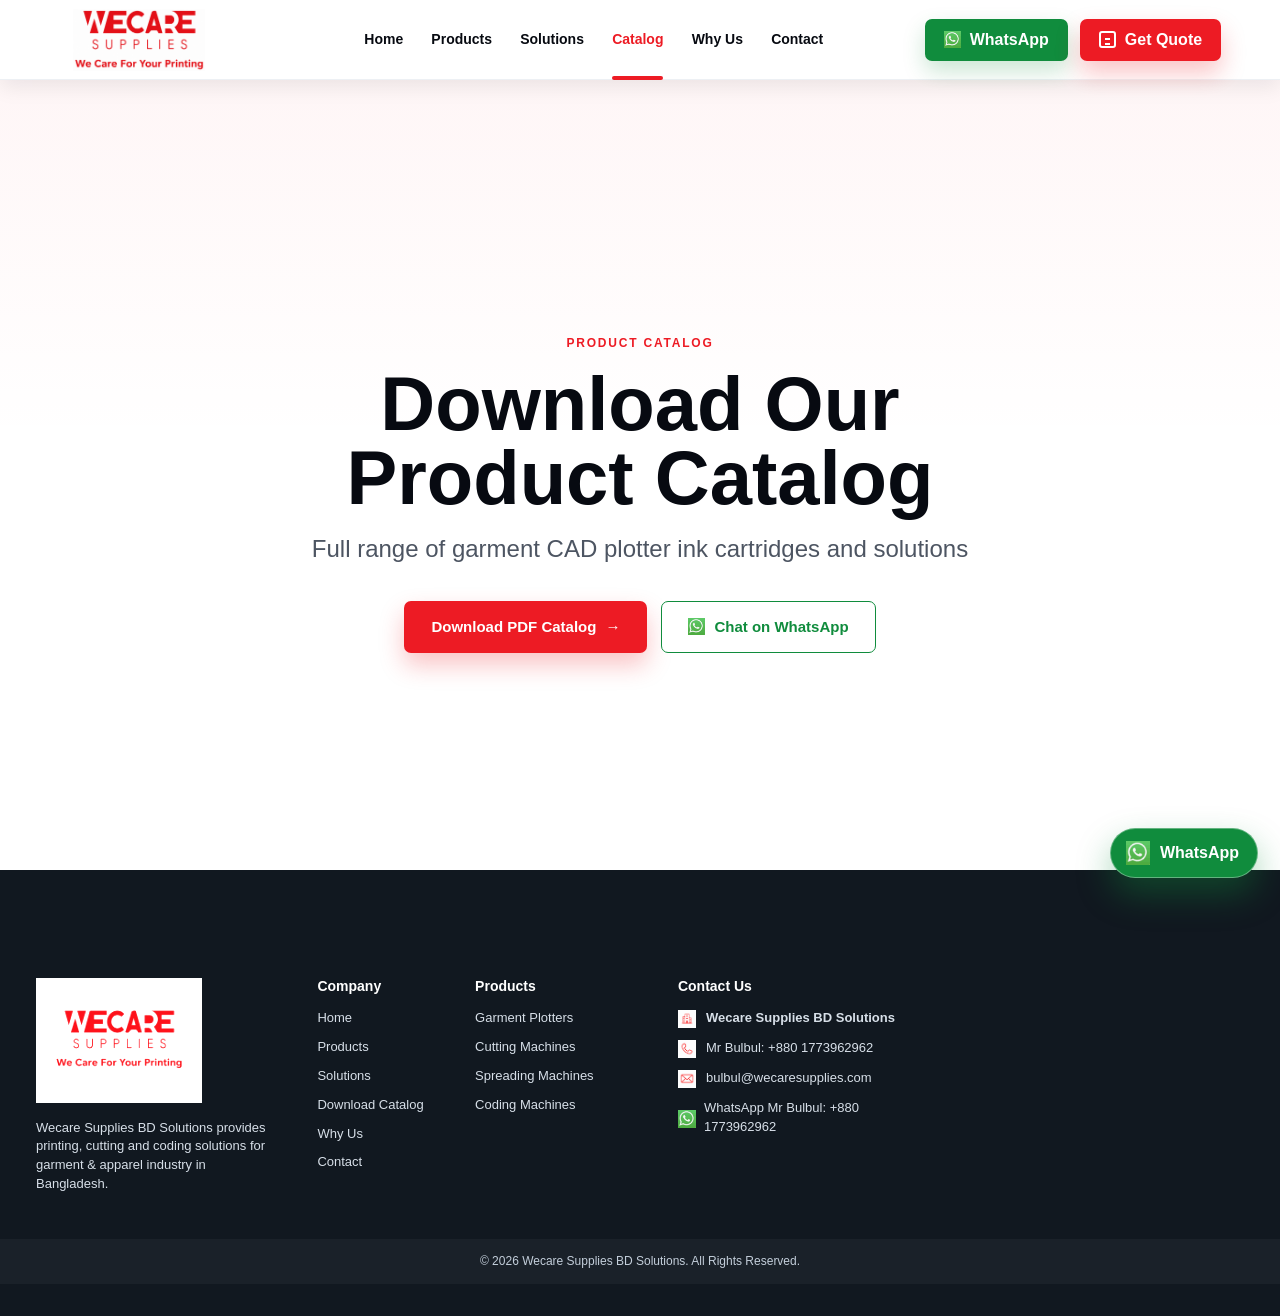
==== catalog/index.html @ db980a55 "Add catalog download page" ====
<!doctype html>
<html lang="en">
  <head>
    <meta charset="utf-8" />
    <meta name="viewport" content="width=device-width, initial-scale=1" />
    <meta name="description" content="Download garment CAD plotter ink cartridge catalog" />
    <title>Wecare Supplies Bangladesh Catalog</title>
    <link rel="canonical" href="https://wecaresuppliesbd.com/catalog" />
    <meta property="og:title" content="Wecare Supplies Bangladesh Catalog" />
    <meta property="og:description" content="Download garment CAD plotter ink cartridge catalog" />
    <meta property="og:url" content="https://wecaresuppliesbd.com/catalog" />
    <meta property="og:type" content="website" />
    <link rel="preload" href="../styles.css?v=20260704-1025" as="style" />
    <link rel="stylesheet" href="../styles.css?v=20260704-1025" />
  </head>
  <body class="catalog-page">
    <header class="site-header">
      <a class="brand" href="../index.html#home" aria-label="Wecare Supplies BD Solutions home">
        <img src="../assets/wecare-logo-slogan-header.png" alt="Wecare Supplies" />
      </a>

      <button class="menu-toggle" type="button" aria-expanded="false" aria-controls="primary-nav" aria-label="Open navigation">
        <span></span><span></span><span></span>
      </button>

      <nav class="header-nav" id="primary-nav" aria-label="Primary navigation">
        <a class="nav-link" href="../index.html#home">Home</a>
        <a class="nav-link" href="../index.html#products">Products</a>
        <a class="nav-link" href="../index.html#solutions">Solutions</a>
        <a class="nav-link active" href="./">Catalog</a>
        <a class="nav-link" href="../index.html#why-us">Why Us</a>
        <a class="nav-link" href="../index.html#contact">Contact</a>
      </nav>

      <div class="header-actions">
        <a class="btn btn-whatsapp js-whatsapp" href="#" data-message="Hello Wecare, I need factory solution details.">
          <span class="btn-icon whatsapp-mark"></span>WhatsApp
        </a>
        <a class="btn btn-red js-whatsapp" href="#" data-message="Hello Wecare, please send a quotation for printing, cutting or coding solutions.">
          <span class="btn-icon quote-mark"></span>Get Quote
        </a>
      </div>
    </header>

    <main>
      <section class="catalog-hero" aria-labelledby="catalog-title">
        <div class="catalog-panel">
          <p class="section-label">Product Catalog</p>
          <h1 id="catalog-title">Download Our Product Catalog</h1>
          <p class="catalog-subtitle">Full range of garment CAD plotter ink cartridges and solutions</p>
          <div class="catalog-actions">
            <a class="btn btn-red btn-large js-catalog-download" href="/catalog.pdf" download="catalog.pdf">Download PDF Catalog <span aria-hidden="true">&rarr;</span></a>
            <a class="btn btn-outline-green btn-large js-whatsapp" href="#" data-message="Hello Wecare, please send me the product catalog and details.">
              <span class="btn-icon whatsapp-mark"></span>Chat on WhatsApp
            </a>
          </div>
          <p class="download-status" aria-live="polite"></p>
        </div>
      </section>

      <section class="catalog-footer-section" aria-labelledby="catalog-footer-title">
        <div class="contact-grid">
          <div class="footer-brand">
            <img src="../assets/wecare-logo-slogan-footer-upload.png" alt="Wecare Supplies" />
            <p>Wecare Supplies BD Solutions provides printing, cutting and coding solutions for garment &amp; apparel industry in Bangladesh.</p>
          </div>

          <nav class="footer-links" aria-label="Company links">
            <h3 id="catalog-footer-title">Company</h3>
            <a href="../index.html#home">Home</a>
            <a href="../index.html#products">Products</a>
            <a href="../index.html#solutions">Solutions</a>
            <a href="./">Download Catalog</a>
            <a href="../index.html#why-us">Why Us</a>
            <a href="../index.html#contact">Contact</a>
          </nav>

          <nav class="footer-links" aria-label="Product links">
            <h3>Products</h3>
            <a href="../index.html#products">Garment Plotters</a>
            <a href="../index.html#products">Cutting Machines</a>
            <a href="../index.html#products">Spreading Machines</a>
            <a href="../index.html#products">Coding Machines</a>
          </nav>

          <address class="contact-info">
            <h3>Contact Us</h3>
            <p class="contact-line"><img class="contact-icon" src="../assets/contact-company.png" alt="" /><strong>Wecare Supplies BD Solutions</strong></p>
            <p class="contact-line"><img class="contact-icon" src="../assets/contact-phone.png" alt="" />Mr Bulbul: +880 1773962962</p>
            <p class="contact-line"><img class="contact-icon" src="../assets/contact-email.png" alt="" />bulbul@wecaresupplies.com</p>
            <a class="footer-whatsapp js-whatsapp" href="#" data-message="Hello Wecare, I need the product catalog."><img class="contact-icon" src="../assets/contact-whatsapp.png" alt="" />WhatsApp Mr Bulbul: +880 1773962962</a>
          </address>
        </div>
        <div class="footer-bottom">&copy; 2026 Wecare Supplies BD Solutions. All Rights Reserved.</div>
      </section>
    </main>

    <a class="sticky-whatsapp js-whatsapp" href="#" data-message="Hello Wecare, I need quick quotation support."><span class="btn-icon whatsapp-mark"></span>WhatsApp</a>
    <script src="../script.js?v=20260704-1030" defer></script>
  </body>
</html>
---- styles.css ----
:root {
  --red: #ed1b24;
  --red-dark: #c81018;
  --green: #108c3d;
  --green-dark: #087331;
  --ink: #070a11;
  --muted: #4d5562;
  --line: #e1e6ee;
  --soft: #f5f7fa;
  --paper: #ffffff;
  --footer: #111820;
  --shadow: 0 16px 38px rgba(12, 18, 28, 0.12);
  --header-h: 80px;
}

* { box-sizing: border-box; }
html { scroll-behavior: smooth; }
body.lightbox-open { overflow: hidden; }
body {
  margin: 0;
  color: var(--ink);
  background: #fff;
  font-family: Arial, Helvetica, sans-serif;
  line-height: 1.45;
}
a { color: inherit; text-decoration: none; }
img, svg { display: block; max-width: 100%; }
h1, h2, h3, p { margin-top: 0; }
svg path { fill: none; stroke: currentColor; }

.site-header {
  position: sticky;
  top: 0;
  z-index: 100;
  display: grid;
  grid-template-columns: 204px minmax(520px, 1fr) auto;
  align-items: center;
  gap: 18px;
  min-height: var(--header-h);
  padding: 6px clamp(34px, 4.6vw, 84px);
  background: rgba(255, 255, 255, 0.98);
  border-bottom: 1px solid #edf0f4;
  box-shadow: 0 7px 20px rgba(9, 13, 22, 0.08);
  backdrop-filter: blur(12px);
}
.brand img {
  width: 160px;
  max-height: 62px;
  object-fit: contain;
}
.header-nav {
  display: flex;
  justify-content: center;
  gap: clamp(18px, 2.2vw, 36px);
  font-size: 14px;
  font-weight: 900;
}
.nav-link {
  position: relative;
  padding: 18px 0;
}
.nav-link:hover,
.nav-link.active { color: var(--red); }
.nav-link.active::after {
  position: absolute;
  right: 0;
  bottom: -12px;
  left: 0;
  height: 4px;
  border-radius: 999px;
  background: var(--red);
  content: "";
}
.header-actions { display: flex; gap: 12px; align-items: center; }
.menu-toggle {
  display: none;
  width: 42px;
  height: 42px;
  padding: 10px;
  background: #fff;
  border: 1px solid var(--line);
  border-radius: 6px;
}
.menu-toggle span {
  display: block;
  height: 2px;
  margin: 5px 0;
  background: var(--ink);
}

.btn {
  display: inline-flex;
  align-items: center;
  justify-content: center;
  gap: 9px;
  min-height: 42px;
  padding: 11px 18px;
  border: 1px solid transparent;
  border-radius: 7px;
  font-weight: 900;
  line-height: 1;
  white-space: nowrap;
  transition: transform 160ms ease, background 160ms ease, border-color 160ms ease, box-shadow 160ms ease;
}
.btn:hover { transform: translateY(-1px); }
.btn-red { color: #fff; background: var(--red); box-shadow: 0 12px 25px rgba(237, 27, 36, 0.26); }
.btn-red:hover { background: var(--red-dark); box-shadow: 0 15px 30px rgba(200, 16, 24, 0.3); }
.btn-whatsapp { color: #fff; background: var(--green); box-shadow: 0 10px 22px rgba(16, 140, 61, 0.22); }
.btn-whatsapp:hover { background: var(--green-dark); }
.btn-outline-green { color: var(--green); background: #fff; border-color: var(--green); }
.btn-outline-green:hover { color: #fff; background: var(--green); border-color: var(--green); box-shadow: 0 12px 24px rgba(16, 140, 61, 0.18); }
.btn-outline-red { color: var(--red); background: #fff; border-color: var(--red); }
.btn-large { min-height: 52px; padding-inline: 26px; font-size: 15px; }
.btn-wide { min-width: 330px; }
.btn-icon { position: relative; width: 17px; height: 17px; flex: 0 0 17px; }
.whatsapp-mark {
  background: url("assets/whatsapp-icon.png") center / contain no-repeat;
}
.whatsapp-mark::after { content: none; }
.quote-mark { border: 2px solid currentColor; border-radius: 3px; }
.quote-mark::before,
.quote-mark::after {
  position: absolute;
  left: 4px;
  right: 4px;
  height: 2px;
  background: currentColor;
  content: "";
}
.quote-mark::before { top: 5px; }
.quote-mark::after { top: 10px; }

.screen {
  position: relative;
  min-height: auto;
  scroll-margin-top: var(--header-h);
  overflow: hidden;
}
.eyebrow,
.section-label {
  color: var(--red);
  font-size: 12px;
  font-weight: 900;
  letter-spacing: 1.8px;
  text-transform: uppercase;
}
.eyebrow {
  display: flex;
  align-items: center;
  gap: 17px;
  margin-bottom: 13px;
}
.eyebrow::after {
  width: 58px;
  height: 2px;
  background: var(--red);
  content: "";
}
h1 {
  margin-bottom: 15px;
  font-size: clamp(36px, 3.6vw, 56px);
  line-height: 1.02;
  letter-spacing: 0;
}
h1 span,
.text-link,
.footer-whatsapp { color: var(--red); }
h2 {
  margin-bottom: 10px;
  font-size: clamp(28px, 3.9vw, 62px);
  line-height: 1.08;
  letter-spacing: 0;
}
h3 {
  margin-bottom: 9px;
  font-size: clamp(18px, 1.45vw, 28px);
  line-height: 1.16;
}

.hero {
  min-height: calc(100vh - var(--header-h));
  overflow: hidden;
}
.home-screen {
  display: flex;
  flex-direction: column;
  justify-content: flex-start;
  height: calc(100vh - var(--header-h));
  min-height: 720px;
  max-height: 840px;
  overflow: hidden;
  background: #f7f9fc;
}
.hero-inner {
  position: relative;
  display: grid;
  grid-template-columns: minmax(430px, 42%) minmax(0, 58%);
  align-items: stretch;
  width: min(1440px, 100%);
  height: calc(100% - 98px);
  min-height: 0;
  margin: 0 auto;
  overflow: hidden;
}
.hero-inner::before {
  display: none;
}
.home-copy {
  position: relative;
  z-index: 2;
  align-self: center;
  max-width: 540px;
  padding: 30px clamp(28px, 3.2vw, 50px) 26px clamp(48px, 5.1vw, 76px);
  background: #fff;
}
.home-copy .hero-title {
  max-width: 510px;
  margin-bottom: 26px;
  color: #070a11;
  font-size: clamp(34px, 2.85vw, 46px);
  line-height: 1.14;
  font-weight: 900;
}
.home-copy .hero-title span {
  display: block;
  color: #070a11;
  font-weight: 900;
  white-space: nowrap;
}
.home-copy .hero-title .accent {
  color: var(--red);
}
.lead {
  max-width: 500px;
  margin-bottom: 34px;
  color: #070a11;
  font-size: clamp(15px, 1.04vw, 17px);
  line-height: 1.56;
  font-weight: 800;
}
.lead span {
  display: block;
  white-space: nowrap;
}
.support-line,
.support-card p,
.footer-whatsapp {
  display: flex;
  align-items: center;
  gap: 8px;
}
.support-line {
  margin-bottom: 20px;
  color: #303947;
  font-size: 15px;
}
.mini-whatsapp {
  position: relative;
  width: 16px;
  height: 16px;
  border: 2px solid var(--green);
  border-radius: 50%;
  flex: 0 0 16px;
}
.mini-whatsapp::after {
  position: absolute;
  right: -2px;
  bottom: -3px;
  width: 6px;
  height: 6px;
  border-left: 2px solid var(--green);
  border-bottom: 2px solid var(--green);
  content: "";
}
.cta-row { display: flex; flex-wrap: wrap; gap: 18px; margin-top: 32px; }
.trust-badges {
  display: grid;
  grid-template-columns: repeat(4, minmax(86px, 1fr));
  gap: 22px 15px;
  max-width: 545px;
}
.trust-badges span {
  display: grid;
  grid-template-columns: 32px 1fr;
  gap: 8px;
  align-items: center;
  min-height: 48px;
  padding: 0;
  background: transparent;
  border: 0;
  border-radius: 0;
  box-shadow: none;
  color: #1c2633;
  font-size: 12px;
  line-height: 1.22;
}
.trust-icon {
  width: 30px;
  height: 30px;
  display: block;
  object-fit: contain;
}
.badge-icon,
.feature-icon {
  position: relative;
  display: block;
  color: var(--red);
}
.badge-icon { width: 26px; height: 29px; color: #0bb13f; border: 3px solid currentColor; }
.pin { border-radius: 50% 50% 50% 0; transform: rotate(-45deg); }
.pin::after { position: absolute; inset: 6px; border-radius: 50%; background: currentColor; content: ""; }
.factory { height: 22px; border-top: 0; border-radius: 0 0 2px 2px; }
.factory::before { position: absolute; top: -13px; left: 1px; width: 18px; height: 15px; border-left: 3px solid currentColor; border-bottom: 3px solid currentColor; transform: skewY(-23deg); content: ""; }
.clock { border-radius: 50%; }
.clock::before,
.clock::after { position: absolute; top: 11px; left: 10px; width: 8px; height: 3px; background: currentColor; transform-origin: left center; content: ""; }
.clock::after { transform: rotate(-90deg); }
.coins { height: 20px; border-radius: 50%; box-shadow: 0 7px 0 -3px #fff, 0 7px 0 0 currentColor, 0 14px 0 -3px #fff, 0 14px 0 0 currentColor; }

.hero-image {
  position: relative;
  z-index: 1;
  display: flex;
  align-items: center;
  justify-content: center;
  overflow: hidden;
  background: #fff;
}
.hero-image img {
  width: 100%;
  max-width: none;
  height: 100%;
  object-fit: contain;
  object-position: center center;
  border-radius: 0;
  box-shadow: none;
  filter: saturate(1.06) contrast(1.04);
}

.feature-strip {
  z-index: 5;
  position: relative;
  display: grid;
  grid-template-columns: repeat(5, 1fr);
  width: min(1320px, calc(100% - 96px));
  margin: 0 auto 16px;
  background: #fff;
  border: 1px solid var(--line);
  border-radius: 8px;
  box-shadow: var(--shadow);
}
.feature-strip article {
  display: grid;
  justify-items: center;
  gap: 4px;
  align-items: start;
  min-height: 78px;
  padding: 7px 14px 8px;
  border-right: 1px solid var(--line);
  text-align: center;
}
.feature-strip article:last-child { border-right: 0; }
.feature-strip strong,
.feature-strip span { display: block; }
.feature-strip strong { font-size: 14px; line-height: 1.08; }
.feature-strip span { color: var(--muted); font-size: 12px; line-height: 1.12; }
.feature-strip small {
  display: block;
  margin-top: 7px;
  color: #23466f;
  font-size: 13px;
  font-weight: 800;
}
.feature-icon { width: 36px; height: 36px; }
.feature-photo {
  width: 40px;
  height: 40px;
  display: block;
  border-radius: 50%;
  object-fit: cover;
  background: #fff;
  box-shadow: 0 0 0 1px rgba(226, 232, 240, 0.95);
  filter: contrast(1.18) saturate(1.08);
}
.motor { border: 4px solid currentColor; border-radius: 9px; }
.motor::before,
.motor::after { position: absolute; top: 10px; width: 9px; height: 22px; border: 4px solid currentColor; content: ""; }
.motor::before { left: -11px; }
.motor::after { right: -11px; }
.touch { border: 4px solid currentColor; border-radius: 8px; }
.touch::after { position: absolute; right: -8px; bottom: -13px; width: 25px; height: 31px; border-right: 5px solid currentColor; border-bottom: 5px solid currentColor; transform: rotate(-33deg); content: ""; }
.linear { transform: rotate(-28deg); }
.linear::before { position: absolute; inset: 14px 0; border: 4px solid currentColor; border-radius: 4px; content: ""; }
.linear::after { position: absolute; top: 6px; left: 5px; width: 12px; height: 12px; background: currentColor; box-shadow: 18px 12px 0 currentColor, 33px 0 0 currentColor; content: ""; }
.spray::before { position: absolute; top: 0; left: 10px; width: 27px; height: 17px; border: 4px solid currentColor; content: ""; }
.spray::after { position: absolute; top: 28px; left: 4px; width: 6px; height: 18px; background: currentColor; box-shadow: 12px 4px 0 currentColor, 24px 0 0 currentColor, 36px 4px 0 currentColor; content: ""; }
.roller { width: 50px; height: 25px; margin-top: 9px; border: 4px solid currentColor; border-radius: 999px; transform: rotate(-30deg); }
.roller::before { position: absolute; inset: 6px; border-top: 3px solid currentColor; content: ""; }

.products-screen {
  display: flex;
  flex-direction: column;
  justify-content: center;
  padding: 26px clamp(28px, 5vw, 72px) 38px;
  background: linear-gradient(180deg, #fff, #fbfcfe);
}

.section-heading {
  width: min(1220px, 100%);
  margin: 0 auto 36px;
  text-align: center;
}
.section-heading.compact { margin-bottom: 24px; }
.section-heading.compact h2 {
  font-size: clamp(25px, 2vw, 32px);
}
.section-subtitle {
  max-width: 760px;
  margin: 0 auto;
  color: #4d5562;
  font-size: clamp(15px, 1.2vw, 18px);
}
.line-label {
  display: flex;
  align-items: center;
  justify-content: center;
  gap: 28px;
  color: var(--red);
}
.line-label::before,
.line-label::after {
  width: 58px;
  height: 2px;
  background: var(--red);
  content: "";
}
.product-list {
  display: grid;
  grid-template-columns: repeat(4, minmax(0, 1fr));
  gap: 24px;
  width: min(1260px, 100%);
  margin: 0 auto;
}
.product-card {
  display: flex;
  flex-direction: column;
  min-height: 360px;
  padding: 20px;
  background: #fff;
  border: 1px solid var(--line);
  border-radius: 8px;
  box-shadow: 0 9px 23px rgba(12, 18, 28, 0.08);
}
.product-image-trigger {
  display: block;
  width: 100%;
  height: 230px;
  margin: 0 0 18px;
  padding: 0;
  overflow: hidden;
  background: #f8fafc;
  border: 1px solid #edf1f5;
  border-radius: 8px;
  cursor: zoom-in;
}
.product-image-trigger img {
  width: 100%;
  height: 100%;
  object-fit: contain;
  transform: scale(1.12);
  mix-blend-mode: multiply;
  transition: transform 180ms ease;
}
.product-image-trigger:hover img,
.product-image-trigger:focus-visible img {
  transform: scale(1.18);
}
.product-image-trigger:focus-visible {
  outline: 3px solid rgba(237, 28, 36, 0.28);
  outline-offset: 3px;
}
.product-card h3 {
  padding-top: 0;
  font-size: 18px;
}
.product-card p {
  color: #303a49;
  font-size: 15px;
}
.product-card > p:not(.product-note) {
  min-height: 66px;
  margin-bottom: 14px;
}
.product-specs {
  display: grid;
  gap: 7px;
  margin: 0 0 14px;
  padding: 0;
  list-style: none;
}
.product-specs li {
  position: relative;
  min-height: 28px;
  padding: 7px 10px 7px 26px;
  color: #28313f;
  background: #f7f9fc;
  border: 1px solid #e5eaf1;
  border-radius: 6px;
  font-size: 13px;
  font-weight: 800;
  line-height: 1.25;
}
.product-specs li::before {
  position: absolute;
  top: 9px;
  left: 10px;
  width: 7px;
  height: 7px;
  background: var(--red);
  border-radius: 50%;
  content: "";
}
.product-note {
  display: flex;
  align-items: center;
  gap: 8px;
  margin: auto 0 14px;
  color: #176b36;
  font-size: 13px;
  font-weight: 900;
}
.product-note .check-dot,
.product-support-strip .check-dot {
  position: relative;
  border-color: var(--green);
}
.product-note .check-dot::after,
.product-support-strip .check-dot::after {
  position: absolute;
  top: 2px;
  left: 4px;
  width: 4px;
  height: 7px;
  border-right: 2px solid var(--green);
  border-bottom: 2px solid var(--green);
  transform: rotate(42deg);
  content: "";
}
.product-cta {
  width: 100%;
  min-height: 42px;
}
.text-link { font-size: 15px; font-weight: 900; }
.image-lightbox {
  position: fixed;
  inset: 0;
  z-index: 100;
  display: none;
  place-items: center;
  padding: 24px;
}
.image-lightbox.open {
  display: grid;
}
.lightbox-backdrop {
  position: absolute;
  inset: 0;
  padding: 0;
  background: rgba(6, 12, 20, 0.78);
  border: 0;
  cursor: zoom-out;
}
.lightbox-panel {
  position: relative;
  z-index: 1;
  width: min(980px, 94vw);
  max-height: 88vh;
  padding: 18px;
  background: #fff;
  border-radius: 8px;
  box-shadow: 0 24px 70px rgba(0, 0, 0, 0.36);
}
.lightbox-panel img {
  display: block;
  width: 100%;
  max-height: calc(88vh - 36px);
  object-fit: contain;
}
.lightbox-close {
  position: absolute;
  top: -14px;
  right: -14px;
  display: grid;
  place-items: center;
  width: 36px;
  height: 36px;
  padding: 0;
  color: #fff;
  font-size: 26px;
  line-height: 1;
  background: var(--red);
  border: 0;
  border-radius: 50%;
  cursor: pointer;
}
.product-support-strip {
  display: grid;
  grid-template-columns: repeat(4, 1fr);
  gap: 0;
  width: min(1260px, 100%);
  margin: 22px auto 0;
  background: #fff;
  border: 1px solid var(--line);
  border-radius: 8px;
  box-shadow: 0 9px 23px rgba(12, 18, 28, 0.08);
}
.product-support-strip article {
  display: grid;
  grid-template-columns: 18px 1fr;
  gap: 8px 10px;
  align-items: start;
  min-height: 92px;
  padding: 18px 20px;
  border-right: 1px solid var(--line);
}
.product-support-strip article:last-child { border-right: 0; }
.product-support-strip strong {
  font-size: 14px;
  line-height: 1.15;
}
.product-support-strip p {
  grid-column: 2;
  margin: 0;
  color: #576171;
  font-size: 12px;
  line-height: 1.35;
}
.product-bottom-note {
  width: min(1260px, 100%);
  margin: 14px auto 0;
  color: #4d5562;
  font-size: 13px;
  font-weight: 800;
  text-align: center;
}

.solutions-screen {
  display: flex;
  flex-direction: column;
  justify-content: center;
  gap: 22px;
  padding: 42px clamp(28px, 5vw, 72px);
  background: linear-gradient(180deg, #f7f9fc, #fff);
}
.application-grid {
  display: grid;
  grid-template-columns: repeat(2, minmax(0, 1fr));
  gap: 28px;
  width: min(1510px, 100%);
  margin: 0 auto;
}
.application-card {
  display: flex;
  flex-direction: column;
  padding: 24px;
  background: #fff;
  border: 1px solid #d9dde4;
  border-radius: 8px;
  box-shadow: 0 9px 23px rgba(12, 18, 28, 0.08);
}
.app-title {
  display: grid;
  grid-template-columns: 62px 1fr;
  gap: 16px;
  align-items: center;
  margin-bottom: 18px;
}
.app-title p { color: #3f4651; font-size: 15px; }
.red-round,
.small-round {
  position: relative;
  display: inline-flex;
  align-items: center;
  justify-content: center;
  color: #fff;
  background: var(--red);
  border-radius: 50%;
  flex: 0 0 auto;
}
.red-round { width: 56px; height: 56px; }
.image-round {
  overflow: hidden;
  background: transparent;
}
.small-round.image-round {
  border: 0;
}
.image-round img {
  width: 100%;
  height: 100%;
  object-fit: cover;
}
.small-round {
  width: 54px;
  height: 54px;
  color: var(--red);
  background: #fff;
  border: 2px solid var(--red);
}
.shirt-icon::before { width: 31px; height: 28px; border: 3px solid currentColor; border-radius: 4px 4px 8px 8px; content: ""; }
.box-icon::before { width: 28px; height: 28px; border: 3px solid currentColor; transform: rotate(30deg) skew(-7deg); content: ""; }
.pin-icon::before { width: 18px; height: 22px; border: 3px solid currentColor; border-radius: 50% 50% 50% 0; transform: rotate(-45deg); content: ""; }
.whats-icon::before { width: 24px; height: 24px; border: 3px solid currentColor; border-radius: 50%; content: ""; }
.factory-icon::before { width: 26px; height: 22px; border: 3px solid currentColor; border-top: 0; content: ""; }
.support-icon::before { width: 28px; height: 28px; border: 3px solid currentColor; border-radius: 50%; content: ""; }
.chain-icon::before { width: 26px; height: 18px; border: 3px solid currentColor; border-radius: 999px; content: ""; }
.oem-icon::before { width: 26px; height: 26px; border: 3px solid currentColor; border-radius: 6px; content: ""; }
.workflow {
  display: grid;
  grid-template-columns: repeat(4, 1fr);
  gap: 12px;
  margin-bottom: 22px;
}
.workflow-step {
  position: relative;
  display: grid;
  grid-template-rows: auto auto auto 1fr;
  gap: 8px;
  min-width: 0;
}
.workflow-step:not(:last-child)::after {
  position: absolute;
  top: 50px;
  right: -12px;
  z-index: 2;
  width: 24px;
  height: 24px;
  color: #8d96a4;
  background: #fff;
  border: 1px solid #d6dce5;
  border-radius: 50%;
  content: "\2192";
  font-size: 15px;
  font-weight: 900;
  line-height: 21px;
  text-align: center;
}
.scene {
  position: relative;
  min-height: 112px;
  overflow: hidden;
  background: linear-gradient(140deg, #eef1f5, #fff);
  border: 1px solid #d6dce5;
  border-radius: 8px;
}
.image-scene {
  aspect-ratio: 4 / 3;
  min-height: 0;
  background: #f4f6f8;
}
.image-scene img {
  width: 100%;
  height: 100%;
  object-fit: cover;
}
.workflow-step span {
  display: inline-flex;
  align-items: center;
  justify-content: center;
  width: 26px;
  height: 26px;
  color: #fff;
  background: var(--red);
  border-radius: 50%;
  font-size: 12px;
  font-weight: 900;
}
.workflow-step strong {
  font-size: 13px;
  line-height: 1.2;
}
.workflow-step p {
  margin: 0;
  color: #576171;
  font-size: 12px;
  line-height: 1.35;
}
.cad-scene::before { position: absolute; inset: 28px 28px 18px; border: 8px solid #202a36; border-bottom-width: 16px; background: #eef3f8; content: ""; }
.cad-scene::after { position: absolute; left: 55px; right: 55px; top: 52px; height: 58px; border: 3px solid #8d98a6; border-radius: 50% 50% 8px 8px; content: ""; }
.plot-scene::before { position: absolute; left: 16px; right: 16px; top: 35px; height: 45px; border-radius: 16px; background: #111820; box-shadow: 0 37px 0 #fff; content: ""; }
.plot-scene::after { position: absolute; left: 30px; right: 20px; bottom: 28px; height: 55px; color: #929aa6; background: repeating-linear-gradient(12deg, transparent 0 24px, currentColor 25px 26px); content: ""; }
.cut-scene::before { position: absolute; inset: 35px 18px 24px; background: #1d2732; content: ""; }
.cut-scene::after { position: absolute; top: 12px; left: 50%; width: 28px; height: 126px; background: #c9d0da; border-radius: 12px; transform: translateX(-50%); content: ""; }
.fabric-scene::before { position: absolute; left: 24px; right: 24px; bottom: 32px; height: 32px; border-radius: 999px; background: #1f2937; box-shadow: 0 -28px 0 #475569, 0 -56px 0 #d8c3ae; content: ""; }
.batch-scene { background: linear-gradient(150deg, #bd895f, #e6c2a2); }
.batch-scene::before { position: absolute; right: 32px; top: 38px; width: 92px; height: 72px; color: #9fe0ff; background: #111820; border-radius: 10px; box-shadow: -58px 42px 0 -20px rgba(17,24,39,0.9); content: "MFG: 20/05/2025"; font-size: 10px; font-weight: 800; padding: 14px; }
.qr-scene::before { position: absolute; inset: 25px 42px; background: #fff; box-shadow: 0 8px 18px rgba(12,18,28,0.15); content: ""; }
.qr-scene::after { position: absolute; left: 66px; top: 58px; width: 66px; height: 66px; background: linear-gradient(90deg, #111 50%, transparent 0) 0 0 / 16px 16px, linear-gradient(#111 50%, transparent 0) 0 0 / 16px 16px; content: ""; }
.exp-scene::before { position: absolute; inset: 0; background: #d7d0c6; content: ""; }
.exp-scene::after { position: absolute; top: 52px; left: 31px; color: #111; font-size: 18px; line-height: 1.4; white-space: pre; content: "MFG: 20/05/2025\A EXP: 20/05/2026\A LOT: WSBD2505"; }
.carton-scene { background: linear-gradient(145deg, #c99766, #dfbb91); }
.carton-scene::after { position: absolute; top: 46px; left: 33px; color: #111; font-size: 16px; line-height: 1.45; white-space: pre; content: "WECARE\A MFG: 20/05/2025\A EXP: 20/05/2026\A LOT: WSBD2505"; }
.step-row {
  display: grid;
  grid-template-columns: repeat(4, 1fr);
  gap: 18px;
  margin: 0 0 22px;
  padding: 0;
  list-style: none;
}
.step-row li {
  position: relative;
  display: flex;
  align-items: center;
  gap: 9px;
  font-size: 13px;
  font-weight: 800;
  line-height: 1.15;
}
.step-row li:not(:last-child)::after {
  position: absolute;
  right: -10px;
  color: #a2a9b4;
  font-size: 28px;
  content: "\2192";
}
.step-row span {
  display: inline-flex;
  align-items: center;
  justify-content: center;
  width: 28px;
  height: 28px;
  color: #fff;
  background: var(--red);
  border-radius: 50%;
  flex: 0 0 28px;
}
.application-card .btn { margin: auto auto 0; }
.micro-text {
  margin: 10px 0 0;
  color: #236b3a;
  font-size: 13px;
  font-weight: 800;
  text-align: center;
}
.support-row {
  display: grid;
  grid-template-columns: repeat(4, 1fr);
  gap: 0;
  width: min(1510px, 100%);
  margin: 0 auto;
  background: #fff;
  border: 1px solid #d9dde4;
  border-radius: 8px;
  box-shadow: 0 9px 23px rgba(12, 18, 28, 0.08);
}
.support-row article {
  display: grid;
  grid-template-columns: 66px 1fr;
  gap: 16px;
  align-items: center;
  min-height: 92px;
  padding: 16px 22px;
  border-right: 1px solid #d5dbe4;
}
.support-row article:last-child { border-right: 0; }
.support-row .small-round {
  width: 58px;
  height: 58px;
  padding: 5px;
  background: #fff4f5;
  border: 1px solid rgba(237, 27, 36, 0.2);
  box-shadow: 0 8px 18px rgba(237, 27, 36, 0.12);
}
.support-row .small-round img {
  filter: saturate(1.45) contrast(1.18);
}
.support-row strong {
  font-size: 14px;
  line-height: 1.25;
}
.why-screen {
  display: grid;
  grid-template-columns: 0.72fr 1.28fr;
  gap: 28px;
  align-items: center;
  padding: 42px clamp(28px, 5vw, 72px);
  background: #fbfcfe;
}
.why-copy {
  max-width: 545px;
}
.why-copy .section-label {
  color: var(--red);
}
.why-copy h2 {
  font-size: clamp(26px, 2.8vw, 46px);
}
.why-copy p {
  color: #333c49;
  font-size: 16px;
}
.trust-points {
  display: grid;
  grid-template-columns: repeat(4, 1fr);
  gap: 16px;
  margin: 28px 0 22px;
}
.trust-points article {
  display: grid;
  gap: 10px;
  justify-items: center;
  text-align: center;
  font-size: 12px;
  line-height: 1.22;
}
.trust-visual {
  position: relative;
  display: grid;
  grid-template-columns: 1fr 1fr;
  min-height: 380px;
  overflow: hidden;
  border-radius: 8px;
  box-shadow: var(--shadow);
}
.trust-visual.image-visual {
  display: block;
  min-height: 0;
  aspect-ratio: 1448 / 1086;
  background: #fff;
}
.trust-visual.image-visual img {
  display: block;
  width: 100%;
  height: 100%;
  object-fit: contain;
}
.city-panel {
  position: relative;
  overflow: hidden;
  background: linear-gradient(180deg, #9ed0ef, #e6f5ff 50%, #d8dde3 51%, #f9fafb);
}
.skyline {
  position: absolute;
  right: 0;
  bottom: 0;
  left: 0;
  height: 188px;
  background:
    linear-gradient(90deg, #768696 0 38px, transparent 38px 54px, #b3beca 54px 98px, transparent 98px 116px, #6c7f90 116px 154px, transparent 154px 168px, #c4ced8 168px 222px, transparent 222px 238px, #7c8d9e 238px 280px),
    repeating-linear-gradient(180deg, rgba(255,255,255,0.62) 0 5px, transparent 6px 23px);
}
.bd-flag {
  position: absolute;
  top: 42px;
  left: 62px;
  width: 96px;
  height: 62px;
  background: #006a4e;
  box-shadow: -8px 102px 0 -42px #45515f;
}
.bd-flag::before { position: absolute; left: -8px; top: -20px; width: 5px; height: 166px; background: #36404b; content: ""; }
.bd-flag span { position: absolute; left: 34px; top: 17px; width: 28px; height: 28px; background: #f42a41; border-radius: 50%; }
.support-card {
  position: absolute;
  top: 34px;
  left: 42%;
  z-index: 3;
  width: 250px;
  padding: 30px 25px;
  background: #fff;
  border-radius: 18px;
  box-shadow: 0 14px 28px rgba(12, 18, 28, 0.16);
}
.support-card strong { display: block; margin-bottom: 18px; }
.support-card p { margin-bottom: 12px; font-size: 13px; }
.check-dot {
  width: 14px;
  height: 14px;
  border: 2px solid #667080;
  border-radius: 50%;
  flex: 0 0 14px;
}
.team-panel {
  position: relative;
  overflow: hidden;
  background: linear-gradient(180deg, #dff2fa, #f6f9fb 48%, #d8dfe6);
}
.wall-logo {
  position: absolute;
  top: 46px;
  right: 55px;
  font-size: 44px;
  transform: rotate(-8deg);
}
.wall-logo small { font-size: 16px; letter-spacing: 8px; }
.team-row {
  position: absolute;
  right: 28px;
  bottom: 0;
  left: 84px;
  display: flex;
  align-items: end;
  gap: 12px;
}
.team-row i {
  position: relative;
  width: 48px;
  height: 138px;
  background: #151922;
  border-radius: 16px 16px 0 0;
}
.team-row i::before { position: absolute; top: -34px; left: 8px; width: 32px; height: 32px; background: #c78958; border-radius: 50%; content: ""; }
.team-row i::after { position: absolute; top: 34px; left: 12px; color: var(--red); font-size: 8px; font-weight: 900; content: "WECARE"; }

.contact-screen {
  display: flex;
  flex-direction: column;
  justify-content: center;
  color: #d8e0ea;
  background: radial-gradient(circle at top left, rgba(255,255,255,0.08), transparent 28%), linear-gradient(180deg, #10171f, #131b24);
}
.contact-grid {
  display: grid;
  grid-template-columns: 1.25fr 0.62fr 0.85fr 1.15fr 1.55fr;
  gap: 36px;
  align-items: start;
  width: min(1510px, calc(100% - 72px));
  margin: auto;
  padding: 46px 0 32px;
}
.footer-brand img {
  width: 166px;
  margin-bottom: 16px;
  filter: brightness(1.12);
}
.footer-brand p,
.footer-links a,
.contact-info p,
.contact-info a {
  color: #d7dfe8;
  font-size: 13px;
}
.social-row {
  display: flex;
  flex-wrap: wrap;
  gap: 12px;
  margin-top: 20px;
}
.social-link {
  display: inline-flex;
  align-items: center;
  justify-content: center;
  width: 40px;
  height: 40px;
  color: #fff;
  background: #303b47;
  border-radius: 50%;
  font-size: 16px;
  font-weight: 900;
  line-height: 1;
  transition: transform 160ms ease, background 160ms ease, box-shadow 160ms ease;
}
.social-link:hover {
  transform: translateY(-1px);
  box-shadow: 0 10px 22px rgba(0, 0, 0, 0.22);
}
.social-link.facebook { background: #1877f2; font-family: Arial, Helvetica, sans-serif; font-size: 24px; }
.social-link.youtube { background: #ff3d35; }
.social-link.youtube span {
  width: 0;
  height: 0;
  margin-left: 3px;
  border-top: 8px solid transparent;
  border-bottom: 8px solid transparent;
  border-left: 13px solid #fff;
}
.social-link.x-twitter {
  color: #fff;
  background: #111820;
  font-size: 19px;
}
.social-link.linkedin {
  background: #0a66c2;
  font-size: 14px;
  letter-spacing: 0;
}
.social-link.pinterest {
  background: #e60023;
  font-size: 24px;
  font-family: Georgia, serif;
  font-style: italic;
}
.social-link.vimeo {
  background: #1ab7ea;
  font-size: 24px;
  font-family: Georgia, serif;
  font-style: italic;
}
.social-link.whatsapp {
  background: var(--green);
  font-size: 11px;
}
.footer-links h3,
.contact-info h3,
.message-form h2 {
  margin-bottom: 15px;
  color: #fff;
  font-size: 14px;
}
.footer-links a {
  display: block;
  margin-bottom: 10px;
}
.contact-info {
  font-style: normal;
}
.contact-info p {
  margin-bottom: 11px;
}
.contact-info .contact-line {
  display: flex;
  align-items: flex-start;
  gap: 10px;
  margin-bottom: 11px;
}
.contact-info .website-link {
  width: max-content;
  max-width: 100%;
  text-decoration: none;
}
.contact-info .website-link:hover {
  color: #fff;
}
.contact-icon {
  width: 18px;
  height: 18px;
  display: inline-block;
  margin-top: 1px;
  object-fit: contain;
  flex: 0 0 18px;
}
.contact-dot {
  position: relative;
  display: inline-block;
  width: 18px;
  height: 18px;
  margin-top: 1px;
  color: var(--red);
  flex: 0 0 18px;
}
.contact-dot::before,
.contact-dot::after {
  position: absolute;
  content: "";
}
.company-dot::before {
  inset: 3px 4px 2px;
  border: 2px solid currentColor;
  border-radius: 2px;
}
.company-dot::after {
  left: 7px;
  top: 6px;
  width: 2px;
  height: 2px;
  background: currentColor;
  box-shadow: 4px 0 currentColor, 0 4px currentColor, 4px 4px currentColor;
}
.pin-dot::before {
  left: 4px;
  top: 1px;
  width: 10px;
  height: 10px;
  border: 2px solid currentColor;
  border-radius: 50% 50% 50% 0;
  transform: rotate(-45deg);
}
.pin-dot::after {
  left: 8px;
  top: 5px;
  width: 3px;
  height: 3px;
  background: currentColor;
  border-radius: 50%;
}
.phone-dot::before {
  left: 4px;
  top: 3px;
  width: 9px;
  height: 9px;
  border: 2px solid currentColor;
  border-top-color: transparent;
  border-right-color: transparent;
  border-radius: 0 0 0 8px;
  transform: rotate(-34deg);
}
.phone-dot::after {
  left: 10px;
  top: 10px;
  width: 5px;
  height: 3px;
  background: currentColor;
  border-radius: 3px;
  transform: rotate(22deg);
}
.mail-dot::before {
  inset: 4px 2px;
  border: 2px solid currentColor;
  border-radius: 2px;
}
.mail-dot::after {
  left: 4px;
  top: 6px;
  width: 10px;
  height: 8px;
  border-left: 2px solid currentColor;
  border-bottom: 2px solid currentColor;
  transform: rotate(-45deg);
}
.web-dot::before {
  inset: 2px;
  border: 2px solid currentColor;
  border-radius: 50%;
}
.web-dot::after {
  left: 8px;
  top: 3px;
  width: 2px;
  height: 12px;
  background: currentColor;
  box-shadow: -5px 5px 0 -4px currentColor, 5px 5px 0 -4px currentColor;
}
.footer-whatsapp { color: #25d366; }
.message-form {
  display: grid;
  gap: 9px;
}
.form-pair {
  display: grid;
  grid-template-columns: 1fr 1fr;
  gap: 8px;
}
input,
select,
textarea {
  width: 100%;
  min-height: 36px;
  padding: 10px 12px;
  color: var(--ink);
  background: #fff;
  border: 1px solid #ccd4df;
  border-radius: 4px;
  font: inherit;
  font-size: 12px;
}
textarea {
  min-height: 75px;
  resize: vertical;
}
.message-form .btn {
  width: 100%;
  min-height: 42px;
}
.footer-bottom {
  padding: 14px 18px;
  color: #c3ceda;
  background: rgba(255,255,255,0.04);
  text-align: center;
  font-size: 12px;
}
.catalog-page {
  background: #fff;
}
.catalog-hero {
  min-height: calc(100vh - 110px);
  display: grid;
  place-items: center;
  padding: 150px 24px 72px;
  background:
    linear-gradient(180deg, rgba(244, 24, 38, 0.04), rgba(255, 255, 255, 0) 46%),
    #fff;
}
.catalog-panel {
  width: min(860px, 100%);
  text-align: center;
}
.catalog-panel h1 {
  margin: 14px auto 16px;
  max-width: 760px;
  color: var(--ink);
  font-size: clamp(42px, 6vw, 76px);
  line-height: 0.98;
}
.catalog-subtitle {
  max-width: 660px;
  margin: 0 auto;
  color: var(--muted);
  font-size: clamp(18px, 2.2vw, 24px);
  line-height: 1.45;
}
.catalog-actions {
  display: flex;
  justify-content: center;
  gap: 14px;
  flex-wrap: wrap;
  margin-top: 34px;
}
.download-status {
  min-height: 22px;
  margin: 18px 0 0;
  color: var(--green);
  font-size: 14px;
  font-weight: 800;
}
.catalog-footer-section {
  padding: 62px 0 32px;
  background: var(--footer);
  color: #fff;
}
.sticky-whatsapp {
  position: fixed;
  right: 22px;
  bottom: 22px;
  z-index: 120;
  display: inline-flex;
  align-items: center;
  gap: 10px;
  min-height: 48px;
  padding: 12px 18px 12px 15px;
  color: #fff;
  background: var(--green);
  border: 1px solid rgba(255, 255, 255, 0.34);
  border-radius: 999px;
  box-shadow: 0 16px 34px rgba(16, 140, 61, 0.38);
  font-size: 16px;
  font-weight: 900;
  line-height: 1;
  text-decoration: none;
}
.sticky-whatsapp .whatsapp-mark {
  width: 24px;
  height: 24px;
  flex-basis: 24px;
}
.sticky-whatsapp:hover {
  background: var(--green-dark);
  transform: translateY(-1px);
}

@media (max-width: 1100px) {
  .site-header { grid-template-columns: 170px 1fr; }
  .header-actions { justify-self: end; }
  .header-nav { order: 4; grid-column: 1 / -1; }
  .nav-link { padding: 8px 0; }
  .nav-link.active::after { bottom: -11px; }
  .home-screen {
    height: auto;
    min-height: calc(100vh - var(--header-h));
  }
  .hero-inner {
    grid-template-columns: minmax(360px, 42%) minmax(0, 58%);
    min-height: 610px;
  }
  .home-copy { max-width: 430px; padding: 14px 22px 10px 28px; }
  .home-copy .hero-title { font-size: clamp(26px, 2.55vw, 31px); line-height: 1.22; margin-bottom: 24px; }
  .lead { margin-bottom: 28px; font-size: 13px; line-height: 1.68; }
  .trust-badges { grid-template-columns: repeat(2, minmax(115px, 1fr)); gap: 22px 14px; max-width: 390px; }
  .cta-row { margin-top: 30px; gap: 18px; }
  .hero-image { padding-right: 0; }
  .hero-image img { width: 100%; max-width: none; }
  .feature-strip { width: calc(100% - 44px); }
  .feature-strip article { min-height: 74px; padding: 7px 12px 8px; gap: 4px; }
  .feature-strip strong { font-size: 13px; }
  .feature-strip span,
  .feature-strip small { font-size: 12px; }
  .product-list,
  .product-support-strip,
  .support-row,
  .trust-points { grid-template-columns: repeat(2, 1fr); }
  .application-grid,
  .why-screen,
  .contact-grid { grid-template-columns: 1fr; }
  .contact-grid { gap: 22px; }
  .product-support-strip article:nth-child(2) { border-right: 0; }
  .product-support-strip article:nth-child(-n+2) { border-bottom: 1px solid var(--line); }
  .support-row article:nth-child(2) { border-right: 0; }
  .support-row article:nth-child(-n+2) { border-bottom: 1px solid var(--line); }
}

@media (max-width: 820px) {
  :root { --header-h: 66px; }
  .site-header {
    grid-template-columns: 1fr auto;
    gap: 12px;
    padding-inline: 16px;
  }
  .brand img {
    width: 148px;
    max-height: 54px;
  }
  .menu-toggle { display: block; justify-self: end; }
  .header-nav {
    display: none;
    position: absolute;
    top: 100%;
    right: 0;
    left: 0;
    flex-direction: column;
    align-items: stretch;
    gap: 0;
    padding: 6px 16px 12px;
    background: #fff;
    box-shadow: 0 16px 24px rgba(9, 13, 22, 0.12);
  }
  .header-nav.open { display: flex; }
  .nav-link { padding: 13px 4px; border-top: 1px solid var(--line); }
  .nav-link.active::after { display: none; }
  .header-actions {
    display: none;
  }
  .catalog-hero {
    min-height: auto;
    padding: 130px 18px 58px;
  }
  .catalog-panel h1 {
    font-size: clamp(36px, 12vw, 52px);
  }
  .catalog-actions {
    display: grid;
    grid-template-columns: 1fr;
  }
  .catalog-actions .btn {
    width: 100%;
  }
  .screen { min-height: auto; }
  .home-screen {
    display: flex;
    height: auto;
    min-height: calc(100vh - var(--header-h));
    max-height: none;
  }
  .hero-inner {
    display: block;
    height: auto;
    overflow: visible;
  }
  .home-copy { padding: 24px 18px 12px; }
  h1 { font-size: 34px; }
  h2 { font-size: 34px; }
  .cta-row,
  .form-pair { display: grid; }
  .trust-badges,
  .product-list,
  .product-support-strip,
  .workflow,
  .step-row,
  .support-row,
  .trust-points { grid-template-columns: 1fr; }
  .trust-badges {
    grid-template-columns: repeat(2, minmax(0, 1fr));
    gap: 12px;
  }
  .hero-image {
    position: relative;
    height: 360px;
    padding: 0 10px 0 18px;
  }
  .hero-image img {
    width: 100%;
    max-width: 760px;
    margin-inline: auto;
    object-position: center;
  }
  .feature-strip {
    grid-template-columns: repeat(5, minmax(118px, 1fr));
    width: calc(100% - 28px);
    margin: 0 auto 14px;
    overflow-x: auto;
  }
  .feature-strip article {
    min-height: 74px;
    padding: 7px 10px 8px;
    border-right: 1px solid var(--line);
    border-bottom: 0;
  }
  .feature-strip article:last-child { border-right: 0; }
  .products-screen,
  .solutions-screen,
  .why-screen { padding: 42px 18px; }
  .product-card img {
    float: none;
    width: 100%;
    margin: 0 0 12px;
  }
  .product-image-trigger { height: 210px; }
  .product-card { min-height: 0; }
  .product-card > p:not(.product-note) { min-height: 0; }
  .product-support-strip article {
    border-right: 0;
    border-bottom: 1px solid var(--line);
  }
  .product-support-strip article:last-child { border-bottom: 0; }
  .application-card { padding: 20px; }
  .app-title { grid-template-columns: 66px 1fr; }
  .red-round { width: 64px; height: 64px; }
  .workflow-step {
    grid-template-columns: 72px 32px 1fr;
    grid-template-rows: auto auto;
    gap: 8px 12px;
    align-items: center;
  }
  .workflow-step .scene {
    grid-row: 1 / 3;
    min-height: 72px;
  }
  .workflow-step span { grid-column: 2; }
  .workflow-step strong { grid-column: 3; font-size: 14px; }
  .workflow-step p { grid-column: 3; }
  .workflow-step:not(:last-child)::after {
    top: auto;
    right: auto;
    bottom: -19px;
    left: 24px;
    transform: rotate(90deg);
  }
  .step-row li:not(:last-child)::after { display: none; }
  .btn-wide { width: 100%; min-width: 0; }
  .support-row article {
    border-right: 0;
    border-bottom: 1px solid var(--line);
  }
  .support-row article:last-child { border-bottom: 0; }
  .trust-visual { grid-template-columns: 1fr; min-height: 680px; }
  .support-card { left: 8%; top: 230px; }
  .team-panel { min-height: 320px; }
  .contact-grid { width: calc(100% - 36px); }
}

@media (max-width: 460px) {
  .btn { white-space: normal; }
  .trust-visual { min-height: 620px; }
  .support-card { width: 230px; top: 200px; }
  .wall-logo { right: 25px; font-size: 34px; }
  .team-row { left: 42px; gap: 8px; }
  .team-row i { width: 38px; }
  .sticky-whatsapp { right: 14px; bottom: 14px; min-height: 44px; padding: 10px 14px 10px 12px; font-size: 14px; }
  .sticky-whatsapp .whatsapp-mark { width: 22px; height: 22px; flex-basis: 22px; }
}
---- styles.css ----
:root {
  --red: #ed1b24;
  --red-dark: #c81018;
  --green: #108c3d;
  --green-dark: #087331;
  --ink: #070a11;
  --muted: #4d5562;
  --line: #e1e6ee;
  --soft: #f5f7fa;
  --paper: #ffffff;
  --footer: #111820;
  --shadow: 0 16px 38px rgba(12, 18, 28, 0.12);
  --header-h: 80px;
}

* { box-sizing: border-box; }
html { scroll-behavior: smooth; }
body.lightbox-open { overflow: hidden; }
body {
  margin: 0;
  color: var(--ink);
  background: #fff;
  font-family: Arial, Helvetica, sans-serif;
  line-height: 1.45;
}
a { color: inherit; text-decoration: none; }
img, svg { display: block; max-width: 100%; }
h1, h2, h3, p { margin-top: 0; }
svg path { fill: none; stroke: currentColor; }

.site-header {
  position: sticky;
  top: 0;
  z-index: 100;
  display: grid;
  grid-template-columns: 204px minmax(520px, 1fr) auto;
  align-items: center;
  gap: 18px;
  min-height: var(--header-h);
  padding: 6px clamp(34px, 4.6vw, 84px);
  background: rgba(255, 255, 255, 0.98);
  border-bottom: 1px solid #edf0f4;
  box-shadow: 0 7px 20px rgba(9, 13, 22, 0.08);
  backdrop-filter: blur(12px);
}
.brand img {
  width: 160px;
  max-height: 62px;
  object-fit: contain;
}
.header-nav {
  display: flex;
  justify-content: center;
  gap: clamp(18px, 2.2vw, 36px);
  font-size: 14px;
  font-weight: 900;
}
.nav-link {
  position: relative;
  padding: 18px 0;
}
.nav-link:hover,
.nav-link.active { color: var(--red); }
.nav-link.active::after {
  position: absolute;
  right: 0;
  bottom: -12px;
  left: 0;
  height: 4px;
  border-radius: 999px;
  background: var(--red);
  content: "";
}
.header-actions { display: flex; gap: 12px; align-items: center; }
.menu-toggle {
  display: none;
  width: 42px;
  height: 42px;
  padding: 10px;
  background: #fff;
  border: 1px solid var(--line);
  border-radius: 6px;
}
.menu-toggle span {
  display: block;
  height: 2px;
  margin: 5px 0;
  background: var(--ink);
}

.btn {
  display: inline-flex;
  align-items: center;
  justify-content: center;
  gap: 9px;
  min-height: 42px;
  padding: 11px 18px;
  border: 1px solid transparent;
  border-radius: 7px;
  font-weight: 900;
  line-height: 1;
  white-space: nowrap;
  transition: transform 160ms ease, background 160ms ease, border-color 160ms ease, box-shadow 160ms ease;
}
.btn:hover { transform: translateY(-1px); }
.btn-red { color: #fff; background: var(--red); box-shadow: 0 12px 25px rgba(237, 27, 36, 0.26); }
.btn-red:hover { background: var(--red-dark); box-shadow: 0 15px 30px rgba(200, 16, 24, 0.3); }
.btn-whatsapp { color: #fff; background: var(--green); box-shadow: 0 10px 22px rgba(16, 140, 61, 0.22); }
.btn-whatsapp:hover { background: var(--green-dark); }
.btn-outline-green { color: var(--green); background: #fff; border-color: var(--green); }
.btn-outline-green:hover { color: #fff; background: var(--green); border-color: var(--green); box-shadow: 0 12px 24px rgba(16, 140, 61, 0.18); }
.btn-outline-red { color: var(--red); background: #fff; border-color: var(--red); }
.btn-large { min-height: 52px; padding-inline: 26px; font-size: 15px; }
.btn-wide { min-width: 330px; }
.btn-icon { position: relative; width: 17px; height: 17px; flex: 0 0 17px; }
.whatsapp-mark {
  background: url("assets/whatsapp-icon.png") center / contain no-repeat;
}
.whatsapp-mark::after { content: none; }
.quote-mark { border: 2px solid currentColor; border-radius: 3px; }
.quote-mark::before,
.quote-mark::after {
  position: absolute;
  left: 4px;
  right: 4px;
  height: 2px;
  background: currentColor;
  content: "";
}
.quote-mark::before { top: 5px; }
.quote-mark::after { top: 10px; }

.screen {
  position: relative;
  min-height: auto;
  scroll-margin-top: var(--header-h);
  overflow: hidden;
}
.eyebrow,
.section-label {
  color: var(--red);
  font-size: 12px;
  font-weight: 900;
  letter-spacing: 1.8px;
  text-transform: uppercase;
}
.eyebrow {
  display: flex;
  align-items: center;
  gap: 17px;
  margin-bottom: 13px;
}
.eyebrow::after {
  width: 58px;
  height: 2px;
  background: var(--red);
  content: "";
}
h1 {
  margin-bottom: 15px;
  font-size: clamp(36px, 3.6vw, 56px);
  line-height: 1.02;
  letter-spacing: 0;
}
h1 span,
.text-link,
.footer-whatsapp { color: var(--red); }
h2 {
  margin-bottom: 10px;
  font-size: clamp(28px, 3.9vw, 62px);
  line-height: 1.08;
  letter-spacing: 0;
}
h3 {
  margin-bottom: 9px;
  font-size: clamp(18px, 1.45vw, 28px);
  line-height: 1.16;
}

.hero {
  min-height: calc(100vh - var(--header-h));
  overflow: hidden;
}
.home-screen {
  display: flex;
  flex-direction: column;
  justify-content: flex-start;
  height: calc(100vh - var(--header-h));
  min-height: 720px;
  max-height: 840px;
  overflow: hidden;
  background: #f7f9fc;
}
.hero-inner {
  position: relative;
  display: grid;
  grid-template-columns: minmax(430px, 42%) minmax(0, 58%);
  align-items: stretch;
  width: min(1440px, 100%);
  height: calc(100% - 98px);
  min-height: 0;
  margin: 0 auto;
  overflow: hidden;
}
.hero-inner::before {
  display: none;
}
.home-copy {
  position: relative;
  z-index: 2;
  align-self: center;
  max-width: 540px;
  padding: 30px clamp(28px, 3.2vw, 50px) 26px clamp(48px, 5.1vw, 76px);
  background: #fff;
}
.home-copy .hero-title {
  max-width: 510px;
  margin-bottom: 26px;
  color: #070a11;
  font-size: clamp(34px, 2.85vw, 46px);
  line-height: 1.14;
  font-weight: 900;
}
.home-copy .hero-title span {
  display: block;
  color: #070a11;
  font-weight: 900;
  white-space: nowrap;
}
.home-copy .hero-title .accent {
  color: var(--red);
}
.lead {
  max-width: 500px;
  margin-bottom: 34px;
  color: #070a11;
  font-size: clamp(15px, 1.04vw, 17px);
  line-height: 1.56;
  font-weight: 800;
}
.lead span {
  display: block;
  white-space: nowrap;
}
.support-line,
.support-card p,
.footer-whatsapp {
  display: flex;
  align-items: center;
  gap: 8px;
}
.support-line {
  margin-bottom: 20px;
  color: #303947;
  font-size: 15px;
}
.mini-whatsapp {
  position: relative;
  width: 16px;
  height: 16px;
  border: 2px solid var(--green);
  border-radius: 50%;
  flex: 0 0 16px;
}
.mini-whatsapp::after {
  position: absolute;
  right: -2px;
  bottom: -3px;
  width: 6px;
  height: 6px;
  border-left: 2px solid var(--green);
  border-bottom: 2px solid var(--green);
  content: "";
}
.cta-row { display: flex; flex-wrap: wrap; gap: 18px; margin-top: 32px; }
.trust-badges {
  display: grid;
  grid-template-columns: repeat(4, minmax(86px, 1fr));
  gap: 22px 15px;
  max-width: 545px;
}
.trust-badges span {
  display: grid;
  grid-template-columns: 32px 1fr;
  gap: 8px;
  align-items: center;
  min-height: 48px;
  padding: 0;
  background: transparent;
  border: 0;
  border-radius: 0;
  box-shadow: none;
  color: #1c2633;
  font-size: 12px;
  line-height: 1.22;
}
.trust-icon {
  width: 30px;
  height: 30px;
  display: block;
  object-fit: contain;
}
.badge-icon,
.feature-icon {
  position: relative;
  display: block;
  color: var(--red);
}
.badge-icon { width: 26px; height: 29px; color: #0bb13f; border: 3px solid currentColor; }
.pin { border-radius: 50% 50% 50% 0; transform: rotate(-45deg); }
.pin::after { position: absolute; inset: 6px; border-radius: 50%; background: currentColor; content: ""; }
.factory { height: 22px; border-top: 0; border-radius: 0 0 2px 2px; }
.factory::before { position: absolute; top: -13px; left: 1px; width: 18px; height: 15px; border-left: 3px solid currentColor; border-bottom: 3px solid currentColor; transform: skewY(-23deg); content: ""; }
.clock { border-radius: 50%; }
.clock::before,
.clock::after { position: absolute; top: 11px; left: 10px; width: 8px; height: 3px; background: currentColor; transform-origin: left center; content: ""; }
.clock::after { transform: rotate(-90deg); }
.coins { height: 20px; border-radius: 50%; box-shadow: 0 7px 0 -3px #fff, 0 7px 0 0 currentColor, 0 14px 0 -3px #fff, 0 14px 0 0 currentColor; }

.hero-image {
  position: relative;
  z-index: 1;
  display: flex;
  align-items: center;
  justify-content: center;
  overflow: hidden;
  background: #fff;
}
.hero-image img {
  width: 100%;
  max-width: none;
  height: 100%;
  object-fit: contain;
  object-position: center center;
  border-radius: 0;
  box-shadow: none;
  filter: saturate(1.06) contrast(1.04);
}

.feature-strip {
  z-index: 5;
  position: relative;
  display: grid;
  grid-template-columns: repeat(5, 1fr);
  width: min(1320px, calc(100% - 96px));
  margin: 0 auto 16px;
  background: #fff;
  border: 1px solid var(--line);
  border-radius: 8px;
  box-shadow: var(--shadow);
}
.feature-strip article {
  display: grid;
  justify-items: center;
  gap: 4px;
  align-items: start;
  min-height: 78px;
  padding: 7px 14px 8px;
  border-right: 1px solid var(--line);
  text-align: center;
}
.feature-strip article:last-child { border-right: 0; }
.feature-strip strong,
.feature-strip span { display: block; }
.feature-strip strong { font-size: 14px; line-height: 1.08; }
.feature-strip span { color: var(--muted); font-size: 12px; line-height: 1.12; }
.feature-strip small {
  display: block;
  margin-top: 7px;
  color: #23466f;
  font-size: 13px;
  font-weight: 800;
}
.feature-icon { width: 36px; height: 36px; }
.feature-photo {
  width: 40px;
  height: 40px;
  display: block;
  border-radius: 50%;
  object-fit: cover;
  background: #fff;
  box-shadow: 0 0 0 1px rgba(226, 232, 240, 0.95);
  filter: contrast(1.18) saturate(1.08);
}
.motor { border: 4px solid currentColor; border-radius: 9px; }
.motor::before,
.motor::after { position: absolute; top: 10px; width: 9px; height: 22px; border: 4px solid currentColor; content: ""; }
.motor::before { left: -11px; }
.motor::after { right: -11px; }
.touch { border: 4px solid currentColor; border-radius: 8px; }
.touch::after { position: absolute; right: -8px; bottom: -13px; width: 25px; height: 31px; border-right: 5px solid currentColor; border-bottom: 5px solid currentColor; transform: rotate(-33deg); content: ""; }
.linear { transform: rotate(-28deg); }
.linear::before { position: absolute; inset: 14px 0; border: 4px solid currentColor; border-radius: 4px; content: ""; }
.linear::after { position: absolute; top: 6px; left: 5px; width: 12px; height: 12px; background: currentColor; box-shadow: 18px 12px 0 currentColor, 33px 0 0 currentColor; content: ""; }
.spray::before { position: absolute; top: 0; left: 10px; width: 27px; height: 17px; border: 4px solid currentColor; content: ""; }
.spray::after { position: absolute; top: 28px; left: 4px; width: 6px; height: 18px; background: currentColor; box-shadow: 12px 4px 0 currentColor, 24px 0 0 currentColor, 36px 4px 0 currentColor; content: ""; }
.roller { width: 50px; height: 25px; margin-top: 9px; border: 4px solid currentColor; border-radius: 999px; transform: rotate(-30deg); }
.roller::before { position: absolute; inset: 6px; border-top: 3px solid currentColor; content: ""; }

.products-screen {
  display: flex;
  flex-direction: column;
  justify-content: center;
  padding: 26px clamp(28px, 5vw, 72px) 38px;
  background: linear-gradient(180deg, #fff, #fbfcfe);
}

.section-heading {
  width: min(1220px, 100%);
  margin: 0 auto 36px;
  text-align: center;
}
.section-heading.compact { margin-bottom: 24px; }
.section-heading.compact h2 {
  font-size: clamp(25px, 2vw, 32px);
}
.section-subtitle {
  max-width: 760px;
  margin: 0 auto;
  color: #4d5562;
  font-size: clamp(15px, 1.2vw, 18px);
}
.line-label {
  display: flex;
  align-items: center;
  justify-content: center;
  gap: 28px;
  color: var(--red);
}
.line-label::before,
.line-label::after {
  width: 58px;
  height: 2px;
  background: var(--red);
  content: "";
}
.product-list {
  display: grid;
  grid-template-columns: repeat(4, minmax(0, 1fr));
  gap: 24px;
  width: min(1260px, 100%);
  margin: 0 auto;
}
.product-card {
  display: flex;
  flex-direction: column;
  min-height: 360px;
  padding: 20px;
  background: #fff;
  border: 1px solid var(--line);
  border-radius: 8px;
  box-shadow: 0 9px 23px rgba(12, 18, 28, 0.08);
}
.product-image-trigger {
  display: block;
  width: 100%;
  height: 230px;
  margin: 0 0 18px;
  padding: 0;
  overflow: hidden;
  background: #f8fafc;
  border: 1px solid #edf1f5;
  border-radius: 8px;
  cursor: zoom-in;
}
.product-image-trigger img {
  width: 100%;
  height: 100%;
  object-fit: contain;
  transform: scale(1.12);
  mix-blend-mode: multiply;
  transition: transform 180ms ease;
}
.product-image-trigger:hover img,
.product-image-trigger:focus-visible img {
  transform: scale(1.18);
}
.product-image-trigger:focus-visible {
  outline: 3px solid rgba(237, 28, 36, 0.28);
  outline-offset: 3px;
}
.product-card h3 {
  padding-top: 0;
  font-size: 18px;
}
.product-card p {
  color: #303a49;
  font-size: 15px;
}
.product-card > p:not(.product-note) {
  min-height: 66px;
  margin-bottom: 14px;
}
.product-specs {
  display: grid;
  gap: 7px;
  margin: 0 0 14px;
  padding: 0;
  list-style: none;
}
.product-specs li {
  position: relative;
  min-height: 28px;
  padding: 7px 10px 7px 26px;
  color: #28313f;
  background: #f7f9fc;
  border: 1px solid #e5eaf1;
  border-radius: 6px;
  font-size: 13px;
  font-weight: 800;
  line-height: 1.25;
}
.product-specs li::before {
  position: absolute;
  top: 9px;
  left: 10px;
  width: 7px;
  height: 7px;
  background: var(--red);
  border-radius: 50%;
  content: "";
}
.product-note {
  display: flex;
  align-items: center;
  gap: 8px;
  margin: auto 0 14px;
  color: #176b36;
  font-size: 13px;
  font-weight: 900;
}
.product-note .check-dot,
.product-support-strip .check-dot {
  position: relative;
  border-color: var(--green);
}
.product-note .check-dot::after,
.product-support-strip .check-dot::after {
  position: absolute;
  top: 2px;
  left: 4px;
  width: 4px;
  height: 7px;
  border-right: 2px solid var(--green);
  border-bottom: 2px solid var(--green);
  transform: rotate(42deg);
  content: "";
}
.product-cta {
  width: 100%;
  min-height: 42px;
}
.text-link { font-size: 15px; font-weight: 900; }
.image-lightbox {
  position: fixed;
  inset: 0;
  z-index: 100;
  display: none;
  place-items: center;
  padding: 24px;
}
.image-lightbox.open {
  display: grid;
}
.lightbox-backdrop {
  position: absolute;
  inset: 0;
  padding: 0;
  background: rgba(6, 12, 20, 0.78);
  border: 0;
  cursor: zoom-out;
}
.lightbox-panel {
  position: relative;
  z-index: 1;
  width: min(980px, 94vw);
  max-height: 88vh;
  padding: 18px;
  background: #fff;
  border-radius: 8px;
  box-shadow: 0 24px 70px rgba(0, 0, 0, 0.36);
}
.lightbox-panel img {
  display: block;
  width: 100%;
  max-height: calc(88vh - 36px);
  object-fit: contain;
}
.lightbox-close {
  position: absolute;
  top: -14px;
  right: -14px;
  display: grid;
  place-items: center;
  width: 36px;
  height: 36px;
  padding: 0;
  color: #fff;
  font-size: 26px;
  line-height: 1;
  background: var(--red);
  border: 0;
  border-radius: 50%;
  cursor: pointer;
}
.product-support-strip {
  display: grid;
  grid-template-columns: repeat(4, 1fr);
  gap: 0;
  width: min(1260px, 100%);
  margin: 22px auto 0;
  background: #fff;
  border: 1px solid var(--line);
  border-radius: 8px;
  box-shadow: 0 9px 23px rgba(12, 18, 28, 0.08);
}
.product-support-strip article {
  display: grid;
  grid-template-columns: 18px 1fr;
  gap: 8px 10px;
  align-items: start;
  min-height: 92px;
  padding: 18px 20px;
  border-right: 1px solid var(--line);
}
.product-support-strip article:last-child { border-right: 0; }
.product-support-strip strong {
  font-size: 14px;
  line-height: 1.15;
}
.product-support-strip p {
  grid-column: 2;
  margin: 0;
  color: #576171;
  font-size: 12px;
  line-height: 1.35;
}
.product-bottom-note {
  width: min(1260px, 100%);
  margin: 14px auto 0;
  color: #4d5562;
  font-size: 13px;
  font-weight: 800;
  text-align: center;
}

.solutions-screen {
  display: flex;
  flex-direction: column;
  justify-content: center;
  gap: 22px;
  padding: 42px clamp(28px, 5vw, 72px);
  background: linear-gradient(180deg, #f7f9fc, #fff);
}
.application-grid {
  display: grid;
  grid-template-columns: repeat(2, minmax(0, 1fr));
  gap: 28px;
  width: min(1510px, 100%);
  margin: 0 auto;
}
.application-card {
  display: flex;
  flex-direction: column;
  padding: 24px;
  background: #fff;
  border: 1px solid #d9dde4;
  border-radius: 8px;
  box-shadow: 0 9px 23px rgba(12, 18, 28, 0.08);
}
.app-title {
  display: grid;
  grid-template-columns: 62px 1fr;
  gap: 16px;
  align-items: center;
  margin-bottom: 18px;
}
.app-title p { color: #3f4651; font-size: 15px; }
.red-round,
.small-round {
  position: relative;
  display: inline-flex;
  align-items: center;
  justify-content: center;
  color: #fff;
  background: var(--red);
  border-radius: 50%;
  flex: 0 0 auto;
}
.red-round { width: 56px; height: 56px; }
.image-round {
  overflow: hidden;
  background: transparent;
}
.small-round.image-round {
  border: 0;
}
.image-round img {
  width: 100%;
  height: 100%;
  object-fit: cover;
}
.small-round {
  width: 54px;
  height: 54px;
  color: var(--red);
  background: #fff;
  border: 2px solid var(--red);
}
.shirt-icon::before { width: 31px; height: 28px; border: 3px solid currentColor; border-radius: 4px 4px 8px 8px; content: ""; }
.box-icon::before { width: 28px; height: 28px; border: 3px solid currentColor; transform: rotate(30deg) skew(-7deg); content: ""; }
.pin-icon::before { width: 18px; height: 22px; border: 3px solid currentColor; border-radius: 50% 50% 50% 0; transform: rotate(-45deg); content: ""; }
.whats-icon::before { width: 24px; height: 24px; border: 3px solid currentColor; border-radius: 50%; content: ""; }
.factory-icon::before { width: 26px; height: 22px; border: 3px solid currentColor; border-top: 0; content: ""; }
.support-icon::before { width: 28px; height: 28px; border: 3px solid currentColor; border-radius: 50%; content: ""; }
.chain-icon::before { width: 26px; height: 18px; border: 3px solid currentColor; border-radius: 999px; content: ""; }
.oem-icon::before { width: 26px; height: 26px; border: 3px solid currentColor; border-radius: 6px; content: ""; }
.workflow {
  display: grid;
  grid-template-columns: repeat(4, 1fr);
  gap: 12px;
  margin-bottom: 22px;
}
.workflow-step {
  position: relative;
  display: grid;
  grid-template-rows: auto auto auto 1fr;
  gap: 8px;
  min-width: 0;
}
.workflow-step:not(:last-child)::after {
  position: absolute;
  top: 50px;
  right: -12px;
  z-index: 2;
  width: 24px;
  height: 24px;
  color: #8d96a4;
  background: #fff;
  border: 1px solid #d6dce5;
  border-radius: 50%;
  content: "\2192";
  font-size: 15px;
  font-weight: 900;
  line-height: 21px;
  text-align: center;
}
.scene {
  position: relative;
  min-height: 112px;
  overflow: hidden;
  background: linear-gradient(140deg, #eef1f5, #fff);
  border: 1px solid #d6dce5;
  border-radius: 8px;
}
.image-scene {
  aspect-ratio: 4 / 3;
  min-height: 0;
  background: #f4f6f8;
}
.image-scene img {
  width: 100%;
  height: 100%;
  object-fit: cover;
}
.workflow-step span {
  display: inline-flex;
  align-items: center;
  justify-content: center;
  width: 26px;
  height: 26px;
  color: #fff;
  background: var(--red);
  border-radius: 50%;
  font-size: 12px;
  font-weight: 900;
}
.workflow-step strong {
  font-size: 13px;
  line-height: 1.2;
}
.workflow-step p {
  margin: 0;
  color: #576171;
  font-size: 12px;
  line-height: 1.35;
}
.cad-scene::before { position: absolute; inset: 28px 28px 18px; border: 8px solid #202a36; border-bottom-width: 16px; background: #eef3f8; content: ""; }
.cad-scene::after { position: absolute; left: 55px; right: 55px; top: 52px; height: 58px; border: 3px solid #8d98a6; border-radius: 50% 50% 8px 8px; content: ""; }
.plot-scene::before { position: absolute; left: 16px; right: 16px; top: 35px; height: 45px; border-radius: 16px; background: #111820; box-shadow: 0 37px 0 #fff; content: ""; }
.plot-scene::after { position: absolute; left: 30px; right: 20px; bottom: 28px; height: 55px; color: #929aa6; background: repeating-linear-gradient(12deg, transparent 0 24px, currentColor 25px 26px); content: ""; }
.cut-scene::before { position: absolute; inset: 35px 18px 24px; background: #1d2732; content: ""; }
.cut-scene::after { position: absolute; top: 12px; left: 50%; width: 28px; height: 126px; background: #c9d0da; border-radius: 12px; transform: translateX(-50%); content: ""; }
.fabric-scene::before { position: absolute; left: 24px; right: 24px; bottom: 32px; height: 32px; border-radius: 999px; background: #1f2937; box-shadow: 0 -28px 0 #475569, 0 -56px 0 #d8c3ae; content: ""; }
.batch-scene { background: linear-gradient(150deg, #bd895f, #e6c2a2); }
.batch-scene::before { position: absolute; right: 32px; top: 38px; width: 92px; height: 72px; color: #9fe0ff; background: #111820; border-radius: 10px; box-shadow: -58px 42px 0 -20px rgba(17,24,39,0.9); content: "MFG: 20/05/2025"; font-size: 10px; font-weight: 800; padding: 14px; }
.qr-scene::before { position: absolute; inset: 25px 42px; background: #fff; box-shadow: 0 8px 18px rgba(12,18,28,0.15); content: ""; }
.qr-scene::after { position: absolute; left: 66px; top: 58px; width: 66px; height: 66px; background: linear-gradient(90deg, #111 50%, transparent 0) 0 0 / 16px 16px, linear-gradient(#111 50%, transparent 0) 0 0 / 16px 16px; content: ""; }
.exp-scene::before { position: absolute; inset: 0; background: #d7d0c6; content: ""; }
.exp-scene::after { position: absolute; top: 52px; left: 31px; color: #111; font-size: 18px; line-height: 1.4; white-space: pre; content: "MFG: 20/05/2025\A EXP: 20/05/2026\A LOT: WSBD2505"; }
.carton-scene { background: linear-gradient(145deg, #c99766, #dfbb91); }
.carton-scene::after { position: absolute; top: 46px; left: 33px; color: #111; font-size: 16px; line-height: 1.45; white-space: pre; content: "WECARE\A MFG: 20/05/2025\A EXP: 20/05/2026\A LOT: WSBD2505"; }
.step-row {
  display: grid;
  grid-template-columns: repeat(4, 1fr);
  gap: 18px;
  margin: 0 0 22px;
  padding: 0;
  list-style: none;
}
.step-row li {
  position: relative;
  display: flex;
  align-items: center;
  gap: 9px;
  font-size: 13px;
  font-weight: 800;
  line-height: 1.15;
}
.step-row li:not(:last-child)::after {
  position: absolute;
  right: -10px;
  color: #a2a9b4;
  font-size: 28px;
  content: "\2192";
}
.step-row span {
  display: inline-flex;
  align-items: center;
  justify-content: center;
  width: 28px;
  height: 28px;
  color: #fff;
  background: var(--red);
  border-radius: 50%;
  flex: 0 0 28px;
}
.application-card .btn { margin: auto auto 0; }
.micro-text {
  margin: 10px 0 0;
  color: #236b3a;
  font-size: 13px;
  font-weight: 800;
  text-align: center;
}
.support-row {
  display: grid;
  grid-template-columns: repeat(4, 1fr);
  gap: 0;
  width: min(1510px, 100%);
  margin: 0 auto;
  background: #fff;
  border: 1px solid #d9dde4;
  border-radius: 8px;
  box-shadow: 0 9px 23px rgba(12, 18, 28, 0.08);
}
.support-row article {
  display: grid;
  grid-template-columns: 66px 1fr;
  gap: 16px;
  align-items: center;
  min-height: 92px;
  padding: 16px 22px;
  border-right: 1px solid #d5dbe4;
}
.support-row article:last-child { border-right: 0; }
.support-row .small-round {
  width: 58px;
  height: 58px;
  padding: 5px;
  background: #fff4f5;
  border: 1px solid rgba(237, 27, 36, 0.2);
  box-shadow: 0 8px 18px rgba(237, 27, 36, 0.12);
}
.support-row .small-round img {
  filter: saturate(1.45) contrast(1.18);
}
.support-row strong {
  font-size: 14px;
  line-height: 1.25;
}
.why-screen {
  display: grid;
  grid-template-columns: 0.72fr 1.28fr;
  gap: 28px;
  align-items: center;
  padding: 42px clamp(28px, 5vw, 72px);
  background: #fbfcfe;
}
.why-copy {
  max-width: 545px;
}
.why-copy .section-label {
  color: var(--red);
}
.why-copy h2 {
  font-size: clamp(26px, 2.8vw, 46px);
}
.why-copy p {
  color: #333c49;
  font-size: 16px;
}
.trust-points {
  display: grid;
  grid-template-columns: repeat(4, 1fr);
  gap: 16px;
  margin: 28px 0 22px;
}
.trust-points article {
  display: grid;
  gap: 10px;
  justify-items: center;
  text-align: center;
  font-size: 12px;
  line-height: 1.22;
}
.trust-visual {
  position: relative;
  display: grid;
  grid-template-columns: 1fr 1fr;
  min-height: 380px;
  overflow: hidden;
  border-radius: 8px;
  box-shadow: var(--shadow);
}
.trust-visual.image-visual {
  display: block;
  min-height: 0;
  aspect-ratio: 1448 / 1086;
  background: #fff;
}
.trust-visual.image-visual img {
  display: block;
  width: 100%;
  height: 100%;
  object-fit: contain;
}
.city-panel {
  position: relative;
  overflow: hidden;
  background: linear-gradient(180deg, #9ed0ef, #e6f5ff 50%, #d8dde3 51%, #f9fafb);
}
.skyline {
  position: absolute;
  right: 0;
  bottom: 0;
  left: 0;
  height: 188px;
  background:
    linear-gradient(90deg, #768696 0 38px, transparent 38px 54px, #b3beca 54px 98px, transparent 98px 116px, #6c7f90 116px 154px, transparent 154px 168px, #c4ced8 168px 222px, transparent 222px 238px, #7c8d9e 238px 280px),
    repeating-linear-gradient(180deg, rgba(255,255,255,0.62) 0 5px, transparent 6px 23px);
}
.bd-flag {
  position: absolute;
  top: 42px;
  left: 62px;
  width: 96px;
  height: 62px;
  background: #006a4e;
  box-shadow: -8px 102px 0 -42px #45515f;
}
.bd-flag::before { position: absolute; left: -8px; top: -20px; width: 5px; height: 166px; background: #36404b; content: ""; }
.bd-flag span { position: absolute; left: 34px; top: 17px; width: 28px; height: 28px; background: #f42a41; border-radius: 50%; }
.support-card {
  position: absolute;
  top: 34px;
  left: 42%;
  z-index: 3;
  width: 250px;
  padding: 30px 25px;
  background: #fff;
  border-radius: 18px;
  box-shadow: 0 14px 28px rgba(12, 18, 28, 0.16);
}
.support-card strong { display: block; margin-bottom: 18px; }
.support-card p { margin-bottom: 12px; font-size: 13px; }
.check-dot {
  width: 14px;
  height: 14px;
  border: 2px solid #667080;
  border-radius: 50%;
  flex: 0 0 14px;
}
.team-panel {
  position: relative;
  overflow: hidden;
  background: linear-gradient(180deg, #dff2fa, #f6f9fb 48%, #d8dfe6);
}
.wall-logo {
  position: absolute;
  top: 46px;
  right: 55px;
  font-size: 44px;
  transform: rotate(-8deg);
}
.wall-logo small { font-size: 16px; letter-spacing: 8px; }
.team-row {
  position: absolute;
  right: 28px;
  bottom: 0;
  left: 84px;
  display: flex;
  align-items: end;
  gap: 12px;
}
.team-row i {
  position: relative;
  width: 48px;
  height: 138px;
  background: #151922;
  border-radius: 16px 16px 0 0;
}
.team-row i::before { position: absolute; top: -34px; left: 8px; width: 32px; height: 32px; background: #c78958; border-radius: 50%; content: ""; }
.team-row i::after { position: absolute; top: 34px; left: 12px; color: var(--red); font-size: 8px; font-weight: 900; content: "WECARE"; }

.contact-screen {
  display: flex;
  flex-direction: column;
  justify-content: center;
  color: #d8e0ea;
  background: radial-gradient(circle at top left, rgba(255,255,255,0.08), transparent 28%), linear-gradient(180deg, #10171f, #131b24);
}
.contact-grid {
  display: grid;
  grid-template-columns: 1.25fr 0.62fr 0.85fr 1.15fr 1.55fr;
  gap: 36px;
  align-items: start;
  width: min(1510px, calc(100% - 72px));
  margin: auto;
  padding: 46px 0 32px;
}
.footer-brand img {
  width: 166px;
  margin-bottom: 16px;
  filter: brightness(1.12);
}
.footer-brand p,
.footer-links a,
.contact-info p,
.contact-info a {
  color: #d7dfe8;
  font-size: 13px;
}
.social-row {
  display: flex;
  flex-wrap: wrap;
  gap: 12px;
  margin-top: 20px;
}
.social-link {
  display: inline-flex;
  align-items: center;
  justify-content: center;
  width: 40px;
  height: 40px;
  color: #fff;
  background: #303b47;
  border-radius: 50%;
  font-size: 16px;
  font-weight: 900;
  line-height: 1;
  transition: transform 160ms ease, background 160ms ease, box-shadow 160ms ease;
}
.social-link:hover {
  transform: translateY(-1px);
  box-shadow: 0 10px 22px rgba(0, 0, 0, 0.22);
}
.social-link.facebook { background: #1877f2; font-family: Arial, Helvetica, sans-serif; font-size: 24px; }
.social-link.youtube { background: #ff3d35; }
.social-link.youtube span {
  width: 0;
  height: 0;
  margin-left: 3px;
  border-top: 8px solid transparent;
  border-bottom: 8px solid transparent;
  border-left: 13px solid #fff;
}
.social-link.x-twitter {
  color: #fff;
  background: #111820;
  font-size: 19px;
}
.social-link.linkedin {
  background: #0a66c2;
  font-size: 14px;
  letter-spacing: 0;
}
.social-link.pinterest {
  background: #e60023;
  font-size: 24px;
  font-family: Georgia, serif;
  font-style: italic;
}
.social-link.vimeo {
  background: #1ab7ea;
  font-size: 24px;
  font-family: Georgia, serif;
  font-style: italic;
}
.social-link.whatsapp {
  background: var(--green);
  font-size: 11px;
}
.footer-links h3,
.contact-info h3,
.message-form h2 {
  margin-bottom: 15px;
  color: #fff;
  font-size: 14px;
}
.footer-links a {
  display: block;
  margin-bottom: 10px;
}
.contact-info {
  font-style: normal;
}
.contact-info p {
  margin-bottom: 11px;
}
.contact-info .contact-line {
  display: flex;
  align-items: flex-start;
  gap: 10px;
  margin-bottom: 11px;
}
.contact-info .website-link {
  width: max-content;
  max-width: 100%;
  text-decoration: none;
}
.contact-info .website-link:hover {
  color: #fff;
}
.contact-icon {
  width: 18px;
  height: 18px;
  display: inline-block;
  margin-top: 1px;
  object-fit: contain;
  flex: 0 0 18px;
}
.contact-dot {
  position: relative;
  display: inline-block;
  width: 18px;
  height: 18px;
  margin-top: 1px;
  color: var(--red);
  flex: 0 0 18px;
}
.contact-dot::before,
.contact-dot::after {
  position: absolute;
  content: "";
}
.company-dot::before {
  inset: 3px 4px 2px;
  border: 2px solid currentColor;
  border-radius: 2px;
}
.company-dot::after {
  left: 7px;
  top: 6px;
  width: 2px;
  height: 2px;
  background: currentColor;
  box-shadow: 4px 0 currentColor, 0 4px currentColor, 4px 4px currentColor;
}
.pin-dot::before {
  left: 4px;
  top: 1px;
  width: 10px;
  height: 10px;
  border: 2px solid currentColor;
  border-radius: 50% 50% 50% 0;
  transform: rotate(-45deg);
}
.pin-dot::after {
  left: 8px;
  top: 5px;
  width: 3px;
  height: 3px;
  background: currentColor;
  border-radius: 50%;
}
.phone-dot::before {
  left: 4px;
  top: 3px;
  width: 9px;
  height: 9px;
  border: 2px solid currentColor;
  border-top-color: transparent;
  border-right-color: transparent;
  border-radius: 0 0 0 8px;
  transform: rotate(-34deg);
}
.phone-dot::after {
  left: 10px;
  top: 10px;
  width: 5px;
  height: 3px;
  background: currentColor;
  border-radius: 3px;
  transform: rotate(22deg);
}
.mail-dot::before {
  inset: 4px 2px;
  border: 2px solid currentColor;
  border-radius: 2px;
}
.mail-dot::after {
  left: 4px;
  top: 6px;
  width: 10px;
  height: 8px;
  border-left: 2px solid currentColor;
  border-bottom: 2px solid currentColor;
  transform: rotate(-45deg);
}
.web-dot::before {
  inset: 2px;
  border: 2px solid currentColor;
  border-radius: 50%;
}
.web-dot::after {
  left: 8px;
  top: 3px;
  width: 2px;
  height: 12px;
  background: currentColor;
  box-shadow: -5px 5px 0 -4px currentColor, 5px 5px 0 -4px currentColor;
}
.footer-whatsapp { color: #25d366; }
.message-form {
  display: grid;
  gap: 9px;
}
.form-pair {
  display: grid;
  grid-template-columns: 1fr 1fr;
  gap: 8px;
}
input,
select,
textarea {
  width: 100%;
  min-height: 36px;
  padding: 10px 12px;
  color: var(--ink);
  background: #fff;
  border: 1px solid #ccd4df;
  border-radius: 4px;
  font: inherit;
  font-size: 12px;
}
textarea {
  min-height: 75px;
  resize: vertical;
}
.message-form .btn {
  width: 100%;
  min-height: 42px;
}
.footer-bottom {
  padding: 14px 18px;
  color: #c3ceda;
  background: rgba(255,255,255,0.04);
  text-align: center;
  font-size: 12px;
}
.catalog-page {
  background: #fff;
}
.catalog-hero {
  min-height: calc(100vh - 110px);
  display: grid;
  place-items: center;
  padding: 150px 24px 72px;
  background:
    linear-gradient(180deg, rgba(244, 24, 38, 0.04), rgba(255, 255, 255, 0) 46%),
    #fff;
}
.catalog-panel {
  width: min(860px, 100%);
  text-align: center;
}
.catalog-panel h1 {
  margin: 14px auto 16px;
  max-width: 760px;
  color: var(--ink);
  font-size: clamp(42px, 6vw, 76px);
  line-height: 0.98;
}
.catalog-subtitle {
  max-width: 660px;
  margin: 0 auto;
  color: var(--muted);
  font-size: clamp(18px, 2.2vw, 24px);
  line-height: 1.45;
}
.catalog-actions {
  display: flex;
  justify-content: center;
  gap: 14px;
  flex-wrap: wrap;
  margin-top: 34px;
}
.download-status {
  min-height: 22px;
  margin: 18px 0 0;
  color: var(--green);
  font-size: 14px;
  font-weight: 800;
}
.catalog-footer-section {
  padding: 62px 0 32px;
  background: var(--footer);
  color: #fff;
}
.sticky-whatsapp {
  position: fixed;
  right: 22px;
  bottom: 22px;
  z-index: 120;
  display: inline-flex;
  align-items: center;
  gap: 10px;
  min-height: 48px;
  padding: 12px 18px 12px 15px;
  color: #fff;
  background: var(--green);
  border: 1px solid rgba(255, 255, 255, 0.34);
  border-radius: 999px;
  box-shadow: 0 16px 34px rgba(16, 140, 61, 0.38);
  font-size: 16px;
  font-weight: 900;
  line-height: 1;
  text-decoration: none;
}
.sticky-whatsapp .whatsapp-mark {
  width: 24px;
  height: 24px;
  flex-basis: 24px;
}
.sticky-whatsapp:hover {
  background: var(--green-dark);
  transform: translateY(-1px);
}

@media (max-width: 1100px) {
  .site-header { grid-template-columns: 170px 1fr; }
  .header-actions { justify-self: end; }
  .header-nav { order: 4; grid-column: 1 / -1; }
  .nav-link { padding: 8px 0; }
  .nav-link.active::after { bottom: -11px; }
  .home-screen {
    height: auto;
    min-height: calc(100vh - var(--header-h));
  }
  .hero-inner {
    grid-template-columns: minmax(360px, 42%) minmax(0, 58%);
    min-height: 610px;
  }
  .home-copy { max-width: 430px; padding: 14px 22px 10px 28px; }
  .home-copy .hero-title { font-size: clamp(26px, 2.55vw, 31px); line-height: 1.22; margin-bottom: 24px; }
  .lead { margin-bottom: 28px; font-size: 13px; line-height: 1.68; }
  .trust-badges { grid-template-columns: repeat(2, minmax(115px, 1fr)); gap: 22px 14px; max-width: 390px; }
  .cta-row { margin-top: 30px; gap: 18px; }
  .hero-image { padding-right: 0; }
  .hero-image img { width: 100%; max-width: none; }
  .feature-strip { width: calc(100% - 44px); }
  .feature-strip article { min-height: 74px; padding: 7px 12px 8px; gap: 4px; }
  .feature-strip strong { font-size: 13px; }
  .feature-strip span,
  .feature-strip small { font-size: 12px; }
  .product-list,
  .product-support-strip,
  .support-row,
  .trust-points { grid-template-columns: repeat(2, 1fr); }
  .application-grid,
  .why-screen,
  .contact-grid { grid-template-columns: 1fr; }
  .contact-grid { gap: 22px; }
  .product-support-strip article:nth-child(2) { border-right: 0; }
  .product-support-strip article:nth-child(-n+2) { border-bottom: 1px solid var(--line); }
  .support-row article:nth-child(2) { border-right: 0; }
  .support-row article:nth-child(-n+2) { border-bottom: 1px solid var(--line); }
}

@media (max-width: 820px) {
  :root { --header-h: 66px; }
  .site-header {
    grid-template-columns: 1fr auto;
    gap: 12px;
    padding-inline: 16px;
  }
  .brand img {
    width: 148px;
    max-height: 54px;
  }
  .menu-toggle { display: block; justify-self: end; }
  .header-nav {
    display: none;
    position: absolute;
    top: 100%;
    right: 0;
    left: 0;
    flex-direction: column;
    align-items: stretch;
    gap: 0;
    padding: 6px 16px 12px;
    background: #fff;
    box-shadow: 0 16px 24px rgba(9, 13, 22, 0.12);
  }
  .header-nav.open { display: flex; }
  .nav-link { padding: 13px 4px; border-top: 1px solid var(--line); }
  .nav-link.active::after { display: none; }
  .header-actions {
    display: none;
  }
  .catalog-hero {
    min-height: auto;
    padding: 130px 18px 58px;
  }
  .catalog-panel h1 {
    font-size: clamp(36px, 12vw, 52px);
  }
  .catalog-actions {
    display: grid;
    grid-template-columns: 1fr;
  }
  .catalog-actions .btn {
    width: 100%;
  }
  .screen { min-height: auto; }
  .home-screen {
    display: flex;
    height: auto;
    min-height: calc(100vh - var(--header-h));
    max-height: none;
  }
  .hero-inner {
    display: block;
    height: auto;
    overflow: visible;
  }
  .home-copy { padding: 24px 18px 12px; }
  h1 { font-size: 34px; }
  h2 { font-size: 34px; }
  .cta-row,
  .form-pair { display: grid; }
  .trust-badges,
  .product-list,
  .product-support-strip,
  .workflow,
  .step-row,
  .support-row,
  .trust-points { grid-template-columns: 1fr; }
  .trust-badges {
    grid-template-columns: repeat(2, minmax(0, 1fr));
    gap: 12px;
  }
  .hero-image {
    position: relative;
    height: 360px;
    padding: 0 10px 0 18px;
  }
  .hero-image img {
    width: 100%;
    max-width: 760px;
    margin-inline: auto;
    object-position: center;
  }
  .feature-strip {
    grid-template-columns: repeat(5, minmax(118px, 1fr));
    width: calc(100% - 28px);
    margin: 0 auto 14px;
    overflow-x: auto;
  }
  .feature-strip article {
    min-height: 74px;
    padding: 7px 10px 8px;
    border-right: 1px solid var(--line);
    border-bottom: 0;
  }
  .feature-strip article:last-child { border-right: 0; }
  .products-screen,
  .solutions-screen,
  .why-screen { padding: 42px 18px; }
  .product-card img {
    float: none;
    width: 100%;
    margin: 0 0 12px;
  }
  .product-image-trigger { height: 210px; }
  .product-card { min-height: 0; }
  .product-card > p:not(.product-note) { min-height: 0; }
  .product-support-strip article {
    border-right: 0;
    border-bottom: 1px solid var(--line);
  }
  .product-support-strip article:last-child { border-bottom: 0; }
  .application-card { padding: 20px; }
  .app-title { grid-template-columns: 66px 1fr; }
  .red-round { width: 64px; height: 64px; }
  .workflow-step {
    grid-template-columns: 72px 32px 1fr;
    grid-template-rows: auto auto;
    gap: 8px 12px;
    align-items: center;
  }
  .workflow-step .scene {
    grid-row: 1 / 3;
    min-height: 72px;
  }
  .workflow-step span { grid-column: 2; }
  .workflow-step strong { grid-column: 3; font-size: 14px; }
  .workflow-step p { grid-column: 3; }
  .workflow-step:not(:last-child)::after {
    top: auto;
    right: auto;
    bottom: -19px;
    left: 24px;
    transform: rotate(90deg);
  }
  .step-row li:not(:last-child)::after { display: none; }
  .btn-wide { width: 100%; min-width: 0; }
  .support-row article {
    border-right: 0;
    border-bottom: 1px solid var(--line);
  }
  .support-row article:last-child { border-bottom: 0; }
  .trust-visual { grid-template-columns: 1fr; min-height: 680px; }
  .support-card { left: 8%; top: 230px; }
  .team-panel { min-height: 320px; }
  .contact-grid { width: calc(100% - 36px); }
}

@media (max-width: 460px) {
  .btn { white-space: normal; }
  .trust-visual { min-height: 620px; }
  .support-card { width: 230px; top: 200px; }
  .wall-logo { right: 25px; font-size: 34px; }
  .team-row { left: 42px; gap: 8px; }
  .team-row i { width: 38px; }
  .sticky-whatsapp { right: 14px; bottom: 14px; min-height: 44px; padding: 10px 14px 10px 12px; font-size: 14px; }
  .sticky-whatsapp .whatsapp-mark { width: 22px; height: 22px; flex-basis: 22px; }
}
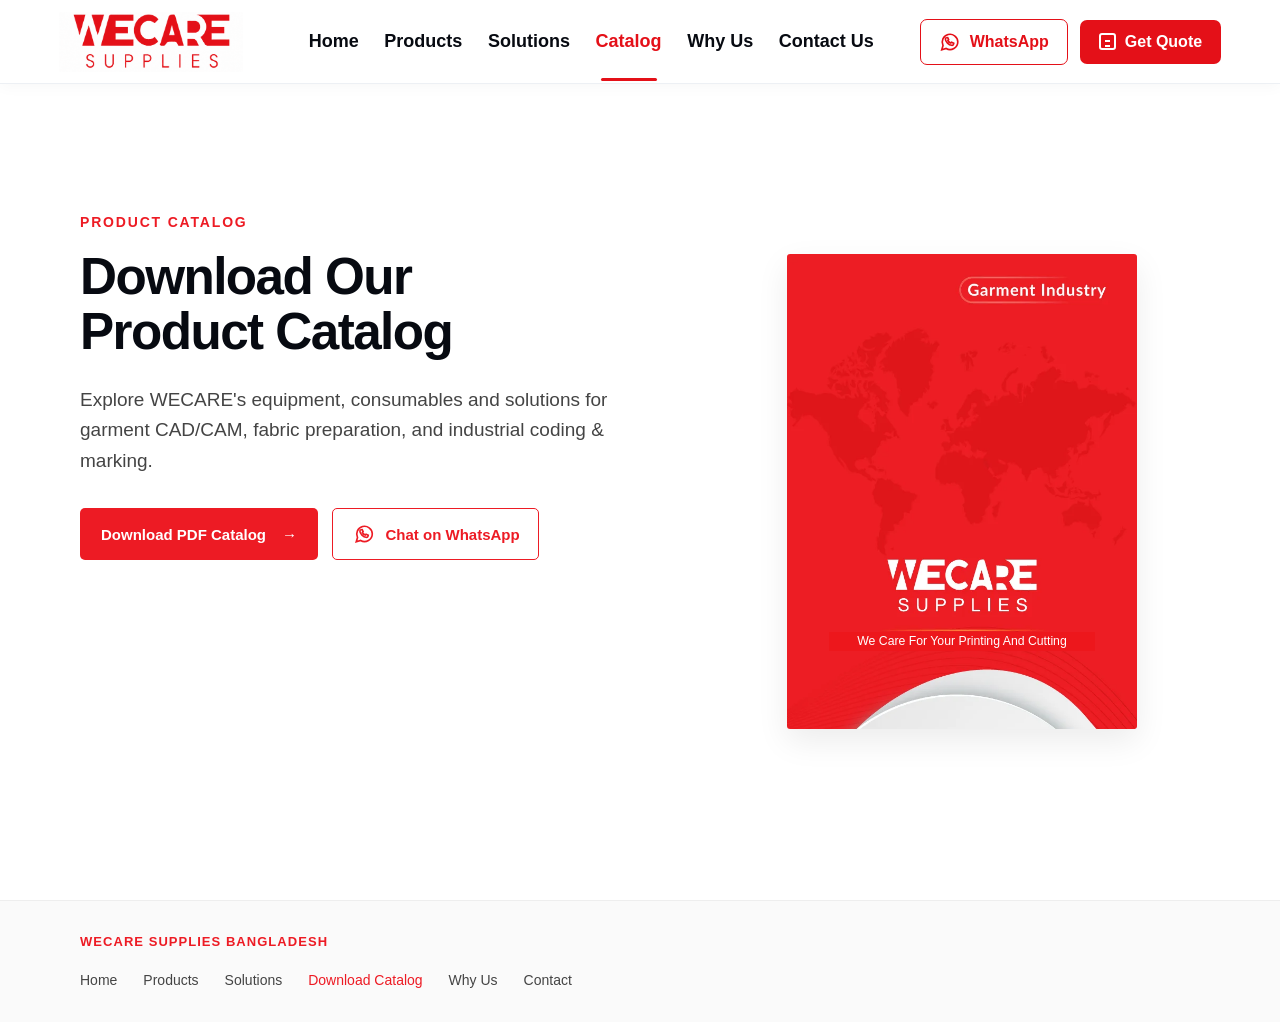
==== commit bba565ab: "Update website design and catalog" ====
--- a/catalog/index.html
+++ b/catalog/index.html
@@ -1,22 +1,20 @@
 <!doctype html>
 <html lang="en">
-  <head>
-    <meta charset="utf-8" />
-    <meta name="viewport" content="width=device-width, initial-scale=1" />
-    <meta name="description" content="Download garment CAD plotter ink cartridge catalog" />
-    <title>Wecare Supplies Bangladesh Catalog</title>
-    <link rel="canonical" href="https://wecaresuppliesbd.com/catalog" />
-    <meta property="og:title" content="Wecare Supplies Bangladesh Catalog" />
-    <meta property="og:description" content="Download garment CAD plotter ink cartridge catalog" />
-    <meta property="og:url" content="https://wecaresuppliesbd.com/catalog" />
-    <meta property="og:type" content="website" />
-    <link rel="preload" href="../styles.css?v=20260704-1025" as="style" />
-    <link rel="stylesheet" href="../styles.css?v=20260704-1025" />
-  </head>
-  <body class="catalog-page">
+<head>
+  <meta charset="utf-8" />
+  <meta name="viewport" content="width=device-width, initial-scale=1" />
+  <title>WECARE Bangladesh Product Catalog | Garment CAD/CAM &amp; Coding Solutions</title>
+  <meta name="description" content="Explore and download the WECARE Bangladesh product catalog covering garment CAD/CAM equipment, consumables, fabric preparation and industrial coding &amp; marking solutions." />
+  <link rel="canonical" href="https://www.wecaresuppliesbd.com/catalog/" />
+  <meta name="robots" content="index, follow" />
+  <link rel="stylesheet" href="/styles.css" />
+  <link rel="stylesheet" href="/hero-home.css" />
+  <link rel="stylesheet" href="/catalog/catalog.css?v=2" />
+</head>
+<body class="home-page catalog-page">
     <header class="site-header">
-      <a class="brand" href="../index.html#home" aria-label="Wecare Supplies BD Solutions home">
-        <img src="../assets/wecare-logo-slogan-header.png" alt="Wecare Supplies" />
+      <a class="brand" href="/#home" aria-label="Wecare Supplies BD Solutions home">
+        <img src="/assets/wecare-logo-slogan-header.png" alt="Wecare Supplies" width="184" height="60" />
       </a>
 
       <button class="menu-toggle" type="button" aria-expanded="false" aria-controls="primary-nav" aria-label="Open navigation">
@@ -24,78 +22,49 @@
       </button>
 
       <nav class="header-nav" id="primary-nav" aria-label="Primary navigation">
-        <a class="nav-link" href="../index.html#home">Home</a>
-        <a class="nav-link" href="../index.html#products">Products</a>
-        <a class="nav-link" href="../index.html#solutions">Solutions</a>
-        <a class="nav-link active" href="./">Catalog</a>
-        <a class="nav-link" href="../index.html#why-us">Why Us</a>
-        <a class="nav-link" href="../index.html#contact">Contact</a>
+        <a class="nav-link" href="/#home">Home</a>
+        <a class="nav-link" href="/#products">Products</a>
+        <a class="nav-link" href="/#solutions">Solutions</a>
+        <a class="nav-link active" aria-current="page" href="/catalog/">Catalog</a>
+        <a class="nav-link" href="/#why-us">Why Us</a>
+        <a class="nav-link" href="/#contact">Contact Us</a>
       </nav>
 
       <div class="header-actions">
-        <a class="btn btn-whatsapp js-whatsapp" href="#" data-message="Hello Wecare, I need factory solution details.">
-          <span class="btn-icon whatsapp-mark"></span>WhatsApp
+        <a class="btn btn-whatsapp js-whatsapp" href="/#" data-message="Hello Wecare, I need factory solution details.">
+          <svg viewBox="0 0 24 24" width="27" height="27" aria-hidden="true"><path d="M20.5 11.7a8.5 8.5 0 0 1-12.7 7.4L3 20.5l1.4-4.6A8.5 8.5 0 1 1 20.5 11.7Z"/><path d="M8 7.4c-.5 0-1 1-1 1.7 0 2.4 3.7 6.2 6.7 6.5.8.1 2-.5 2.2-1.3l.2-1-2.4-1.1-.9 1c-1.4-.6-2.5-1.6-3.1-3l.8-.9-1-2Z"/></svg>WhatsApp
         </a>
-        <a class="btn btn-red js-whatsapp" href="#" data-message="Hello Wecare, please send a quotation for printing, cutting or coding solutions.">
+        <a class="btn btn-red " href="/#send-message">
           <span class="btn-icon quote-mark"></span>Get Quote
         </a>
       </div>
     </header>
-
-    <main>
-      <section class="catalog-hero" aria-labelledby="catalog-title">
-        <div class="catalog-panel">
-          <p class="section-label">Product Catalog</p>
-          <h1 id="catalog-title">Download Our Product Catalog</h1>
-          <p class="catalog-subtitle">Full range of garment CAD plotter ink cartridges and solutions</p>
-          <div class="catalog-actions">
-            <a class="btn btn-red btn-large js-catalog-download" href="/catalog.pdf" download="catalog.pdf">Download PDF Catalog <span aria-hidden="true">&rarr;</span></a>
-            <a class="btn btn-outline-green btn-large js-whatsapp" href="#" data-message="Hello Wecare, please send me the product catalog and details.">
-              <span class="btn-icon whatsapp-mark"></span>Chat on WhatsApp
-            </a>
-          </div>
-          <p class="download-status" aria-live="polite"></p>
-        </div>
-      </section>
-
-      <section class="catalog-footer-section" aria-labelledby="catalog-footer-title">
-        <div class="contact-grid">
-          <div class="footer-brand">
-            <img src="../assets/wecare-logo-slogan-footer-upload.png" alt="Wecare Supplies" />
-            <p>Wecare Supplies BD Solutions provides printing, cutting and coding solutions for garment &amp; apparel industry in Bangladesh.</p>
-          </div>
-
-          <nav class="footer-links" aria-label="Company links">
-            <h3 id="catalog-footer-title">Company</h3>
-            <a href="../index.html#home">Home</a>
-            <a href="../index.html#products">Products</a>
-            <a href="../index.html#solutions">Solutions</a>
-            <a href="./">Download Catalog</a>
-            <a href="../index.html#why-us">Why Us</a>
-            <a href="../index.html#contact">Contact</a>
-          </nav>
-
-          <nav class="footer-links" aria-label="Product links">
-            <h3>Products</h3>
-            <a href="../index.html#products">Garment Plotters</a>
-            <a href="../index.html#products">Cutting Machines</a>
-            <a href="../index.html#products">Spreading Machines</a>
-            <a href="../index.html#products">Coding Machines</a>
-          </nav>
-
-          <address class="contact-info">
-            <h3>Contact Us</h3>
-            <p class="contact-line"><img class="contact-icon" src="../assets/contact-company.png" alt="" /><strong>Wecare Supplies BD Solutions</strong></p>
-            <p class="contact-line"><img class="contact-icon" src="../assets/contact-phone.png" alt="" />Mr Bulbul: +880 1773962962</p>
-            <p class="contact-line"><img class="contact-icon" src="../assets/contact-email.png" alt="" />bulbul@wecaresupplies.com</p>
-            <a class="footer-whatsapp js-whatsapp" href="#" data-message="Hello Wecare, I need the product catalog."><img class="contact-icon" src="../assets/contact-whatsapp.png" alt="" />WhatsApp Mr Bulbul: +880 1773962962</a>
-          </address>
-        </div>
-        <div class="footer-bottom">&copy; 2026 Wecare Supplies BD Solutions. All Rights Reserved.</div>
-      </section>
-    </main>
-
-    <a class="sticky-whatsapp js-whatsapp" href="#" data-message="Hello Wecare, I need quick quotation support."><span class="btn-icon whatsapp-mark"></span>WhatsApp</a>
-    <script src="../script.js?v=20260704-1030" defer></script>
-  </body>
+  <main class="catalog-main" aria-labelledby="catalog-title">
+    <div class="catalog-copy">
+      <p class="catalog-eyebrow">Product Catalog</p>
+      <h1 id="catalog-title">Download Our<br />Product Catalog</h1>
+      <p class="catalog-description">Explore WECARE's equipment, consumables and solutions for garment CAD/CAM, fabric preparation, and industrial coding &amp; marking.</p>
+    </div>
+    <a class="catalog-preview" href="/catalog.pdf" target="_blank" rel="noopener" aria-label="Preview the PDF product catalog (opens in a new tab)">
+      <img src="/assets/catalog/catalog-cover.webp" width="663" height="900" alt="WECARE Supplies garment industry product catalog cover" fetchpriority="high" />
+      <span class="catalog-cover-slogan">We Care For Your Printing And Cutting</span>
+    </a>
+    <div class="catalog-actions">
+      <a class="btn btn-red" href="/catalog.pdf" target="_blank" rel="noopener">Download PDF Catalog <span aria-hidden="true">&rarr;</span></a>
+      <a class="btn home-hero-whatsapp js-whatsapp" href="https://wa.me/8801773962962" data-message="Hello Wecare, I would like more information about your product catalog."><svg viewBox="0 0 24 24" width="27" height="27" aria-hidden="true"><path d="M20.5 11.7a8.5 8.5 0 0 1-12.7 7.4L3 20.5l1.4-4.6A8.5 8.5 0 1 1 20.5 11.7Z"/><path d="M8 7.4c-.5 0-1 1-1 1.7 0 2.4 3.7 6.2 6.7 6.5.8.1 2-.5 2.2-1.3l.2-1-2.4-1.1-.9 1c-1.4-.6-2.5-1.6-3.1-3l.8-.9-1-2Z"/></svg>Chat on WhatsApp</a>
+    </div>
+  </main>
+  <footer class="catalog-footer">
+    <p>WECARE SUPPLIES BANGLADESH</p>
+    <nav aria-label="Company links">
+      <a href="/#home">Home</a>
+      <a href="/#products">Products</a>
+      <a href="/#solutions">Solutions</a>
+      <a href="/catalog/" aria-current="page">Download Catalog</a>
+      <a href="/#why-us">Why Us</a>
+      <a href="/#contact">Contact</a>
+    </nav>
+  </footer>
+  <script src="/script.js" defer></script>
+</body>
 </html>
--- a/styles.css
+++ b/styles.css
@@ -926,14 +926,14 @@
 .trust-visual.image-visual {
   display: block;
   min-height: 0;
-  aspect-ratio: 1448 / 1086;
+  aspect-ratio: 16 / 9;
   background: #fff;
 }
 .trust-visual.image-visual img {
   display: block;
   width: 100%;
   height: 100%;
-  object-fit: contain;
+  object-fit: cover;
 }
 .city-panel {
   position: relative;
@@ -1268,55 +1268,6 @@
   background: rgba(255,255,255,0.04);
   text-align: center;
   font-size: 12px;
-}
-.catalog-page {
-  background: #fff;
-}
-.catalog-hero {
-  min-height: calc(100vh - 110px);
-  display: grid;
-  place-items: center;
-  padding: 150px 24px 72px;
-  background:
-    linear-gradient(180deg, rgba(244, 24, 38, 0.04), rgba(255, 255, 255, 0) 46%),
-    #fff;
-}
-.catalog-panel {
-  width: min(860px, 100%);
-  text-align: center;
-}
-.catalog-panel h1 {
-  margin: 14px auto 16px;
-  max-width: 760px;
-  color: var(--ink);
-  font-size: clamp(42px, 6vw, 76px);
-  line-height: 0.98;
-}
-.catalog-subtitle {
-  max-width: 660px;
-  margin: 0 auto;
-  color: var(--muted);
-  font-size: clamp(18px, 2.2vw, 24px);
-  line-height: 1.45;
-}
-.catalog-actions {
-  display: flex;
-  justify-content: center;
-  gap: 14px;
-  flex-wrap: wrap;
-  margin-top: 34px;
-}
-.download-status {
-  min-height: 22px;
-  margin: 18px 0 0;
-  color: var(--green);
-  font-size: 14px;
-  font-weight: 800;
-}
-.catalog-footer-section {
-  padding: 62px 0 32px;
-  background: var(--footer);
-  color: #fff;
 }
 .sticky-whatsapp {
   position: fixed;
@@ -1419,20 +1370,6 @@
   .header-actions {
     display: none;
   }
-  .catalog-hero {
-    min-height: auto;
-    padding: 130px 18px 58px;
-  }
-  .catalog-panel h1 {
-    font-size: clamp(36px, 12vw, 52px);
-  }
-  .catalog-actions {
-    display: grid;
-    grid-template-columns: 1fr;
-  }
-  .catalog-actions .btn {
-    width: 100%;
-  }
   .screen { min-height: auto; }
   .home-screen {
     display: flex;
--- a/hero-home.css
+++ b/hero-home.css
@@ -0,0 +1,328 @@
+/* Homepage-specific presentation. */
+.home-page { --header-h: 84px; }
+.home-page .site-header { height: 84px; min-height: 84px; background: #fff; box-shadow: 0 3px 14px #00000008; }
+.home-page .brand img { width: 184px; height: 60px; max-height: none; object-fit: cover; object-position: center top; }
+.home-page .header-nav { font-size: 18px; font-weight: 600; gap: clamp(24px, 2vw, 32px); }
+.home-page .nav-link.active::after { height: 3px; bottom: -8px; left: 5px; right: 5px; }
+.home-page .header-actions .btn { min-height: 44px; box-shadow: none; }
+.home-page .header-actions .btn-whatsapp { color: var(--red); border: 1px solid var(--red); background: #fff; }
+.home-page .header-actions .btn-whatsapp:hover { background: #fff5f5; }
+.home-page .header-actions svg, .home-page .sticky-whatsapp svg { width: 22px; height: 22px; flex: 0 0 22px; stroke-width: 1.8; }
+.home-page .sticky-whatsapp { background: #fff; color: var(--red); border: 1px solid var(--red); box-shadow: 0 5px 18px #00000012; min-height: 44px; font-size: 14px; }
+.home-page .sticky-whatsapp:hover { background: #fff5f5; }
+.home-hero { isolation: isolate; display: flex; align-items: center; height: calc(100svh - var(--header-h) - 84px); min-height: 560px; background: #fff; }
+.home-hero-visual { position: absolute; inset: 0; z-index: 0; }
+.home-hero-visual picture { display: flex; align-items: center; width: 100%; height: 100%; }
+.home-hero-visual picture img { width: 100%; height: 100%; max-height: 760px; object-fit: contain; object-position: right center; mask-image: linear-gradient(180deg, transparent, #000 6%, #000 94%, transparent); }
+.home-hero::before { content: ""; position: absolute; inset: 0; z-index: 1; pointer-events: none; background: linear-gradient(90deg, #fff 0%, #fffffff5 26%, #fffffff0 38%, #ffffffb3 48%, transparent 58%); }
+.home-hero-eyebrow { color: var(--red); font-size: 14px; line-height: 1.4; font-weight: 600; letter-spacing: .13em; margin: 0 0 18px; }
+.home-hero-copy { position: relative; z-index: 2; width: 52%; max-width: 720px; margin-left: clamp(40px, 4.6vw, 88px); padding-block: 16px; }
+.home-hero h1 { font-size: clamp(52px, 3.8vw, 62px); line-height: 1.04; letter-spacing: -.03em; font-weight: 800; margin: 0 0 28px; }
+.home-hero-value { text-wrap: balance; max-width: 600px; margin: 0 0 32px; color: #444; font-size: clamp(20px, 1.5vw, 23px); font-weight: 600; line-height: 1.35; }
+.home-hero h1 span { display: block; color: var(--ink); }
+.home-hero h1 .accent { color: var(--red); }
+.home-hero-actions { display: flex; gap: 18px; }
+.home-hero-actions .btn { min-height: 54px; font-size: 16px; padding: 13px 24px; border-radius: 5px; }
+.home-hero-actions .btn-red { min-width: 174px; gap: 26px; box-shadow: none; }
+.home-hero-actions .btn-red span { font-size: 27px; line-height: .6; font-weight: 400; }
+.home-hero-whatsapp { background: #fff; border: 1px solid var(--red); color: var(--red); }
+.home-hero-whatsapp svg { flex: 0 0 25px; width: 25px; height: 25px; stroke-width: 1.8; }
+.home-hero-whatsapp:hover { background: #fff5f5; }
+.home-page .site-header a:focus-visible, .home-hero a:focus-visible, .home-page .sticky-whatsapp:focus-visible { outline: 3px solid var(--ink); outline-offset: 5px; }
+.home-benefits-strip { min-height: 84px; display: flex; align-items: center; background: #fff; border-top: 1px solid #eeeeee; border-bottom: 1px solid #eeeeee; }
+.home-hero-benefits { display: grid; grid-template-columns: repeat(4, minmax(0, 1fr)); width: min(1240px, calc(100% - 100px)); margin: 0 auto; padding: 0; list-style: none; }
+.home-hero-benefits li { display: flex; align-items: center; gap: 14px; padding: 0 26px; border-right: 1px solid #e7e7e7; }
+.home-hero-benefits li:first-child { padding-left: 0; }
+.home-hero-benefits li:last-child { border: 0; padding-right: 0; }
+.home-hero-benefits img { flex: 0 0 34px; width: 34px; height: 34px; object-fit: contain; }
+.home-hero-benefits strong { display: block; font-size: 13px; line-height: 1.35; }
+.home-hero-benefits p { margin: 4px 0 0; color: #595959; font-size: 12px; line-height: 1.4; }
+.home-hero-cartridge { position: absolute; right: 2.2%; bottom: 18px; width: 255px; padding: 12px 10px 12px 16px; display: flex; align-items: center; background: #ffffffed; border: 1px solid #eeeeee; border-radius: 8px; box-shadow: 0 2px 8px #00000006; }
+.home-hero-cartridge > div { flex: 0 0 48%; }
+.home-hero-cartridge strong { font-size: 17px; line-height: 1.15; }
+.home-hero-cartridge p { margin: 8px 0 6px; font-size: 10px; line-height: 1.4; }
+.home-hero-cartridge span { display: block; width: 24px; height: 2px; background: var(--red); }
+.home-hero-cartridge > img { width: 52%; height: auto; mix-blend-mode: multiply; }
+.home-page #send-message { scroll-margin-top: calc(var(--header-h) + 24px); }
+.home-page #send-message:focus-visible { outline: 2px solid var(--red); outline-offset: 12px; }
+.home-page .message-form h2 { margin-bottom: 2px; }
+.home-page .quote-description { margin: 0 0 10px; color: #d7dfe8; font-size: 12px; line-height: 1.55; }
+/* Section rhythm changes spacing only; content and internal layouts stay intact. */
+.home-page :is(.products-screen, .solutions-screen, .why-screen) {
+  min-height: calc(100svh - var(--header-h));
+  padding-block: clamp(64px, 8vh, 96px);
+  border-top: 1px solid #eeeeee;
+}
+.home-page .contact-screen { min-height: calc(100svh - var(--header-h)); }
+@media (min-width: 821px) and (max-width: 1100px) {
+  .home-page .site-header { height: 112px; --header-h: 112px; }
+  .home-page { --header-h: 112px; }
+  .home-hero { height: calc(100svh - var(--header-h) - 84px); }
+  .home-hero-copy { width: 57%; margin-left: 28px; }
+  .home-hero h1 { font-size: clamp(36px, 4vw, 44px); }
+  .home-hero-value { font-size: 20px; }
+  .home-hero::before { background: linear-gradient(90deg, #fff 0%, #fffffff5 34%, #ffffffa6 45%, transparent 65%); }
+  .home-hero-actions { gap: 10px; }
+  .home-hero-actions .btn { padding-inline: 14px; min-width: 0; font-size: 14px; }
+  .home-hero-benefits { width: calc(100% - 48px); }
+  .home-hero-benefits li { gap: 8px; padding: 0 12px; }
+  .home-hero-benefits strong { font-size: 12px; }
+  .home-hero-benefits p { font-size: 11px; }
+}
+@media (max-width: 820px) {
+  .home-page { --header-h: 72px; }
+  .home-page .site-header { height: 72px; min-height: 72px; }
+  .home-page .brand img { width: 164px; height: 54px; }
+  .home-page .header-nav { font-size: 16px; gap: 0; }
+  .home-hero { display: flex; flex-direction: column; height: auto; min-height: 0; }
+  .home-hero-eyebrow { font-size: 12px; letter-spacing: .12em; margin-bottom: 16px; }
+  .home-hero::before { display: none; }
+  .home-hero-copy { order: 0; width: 100%; max-width: 620px; margin: 0; padding: 26px 22px 18px; }
+  .home-hero h1 { font-size: clamp(34px, 9.75vw, 50px); line-height: 1.06; letter-spacing: -.03em; margin-bottom: 24px; }
+  .home-hero h1 span { display: inline; }
+  .home-hero h1 .accent { display: block; }
+  .home-hero-value { font-size: 18px; line-height: 1.35; margin-bottom: 30px; }
+  .home-hero-actions { display: flex; gap: 10px; }
+  .home-hero-actions .btn { flex: 1; min-width: 0; min-height: 50px; font-size: 13px; padding: 11px 9px; gap: 7px; }
+  .home-hero-actions .btn-red { flex: .75; }
+  .home-hero-actions .btn-red span { font-size: 22px; }
+  .home-hero-actions svg { width: 21px; height: 21px; flex-basis: 21px; }
+  .home-hero-visual { order: 1; position: relative; inset: auto; width: 100%; padding-bottom: 70px; }
+  .home-hero-visual picture { height: auto; aspect-ratio: 1.35; }
+  .home-hero-visual picture img { object-fit: cover; object-position: center 58%; mask-image: none; }
+  .home-hero-cartridge { width: 210px; right: 14px; bottom: 10px; padding: 8px 12px; }
+  .home-hero-cartridge strong { font-size: 14px; }
+  .home-hero-cartridge p { font-size: 9px; margin-top: 5px; }
+  .home-benefits-strip { min-height: 0; padding: 22px; }
+  .home-hero-benefits { width: 100%; grid-template-columns: repeat(2, minmax(0, 1fr)); gap: 20px 14px; }
+  .home-hero-benefits li { padding: 0; border: 0; gap: 8px; align-items: flex-start; }
+  .home-hero-benefits img { width: 26px; height: 28px; flex-basis: 26px; }
+  .home-hero-benefits strong { font-size: 11px; }
+  .home-hero-benefits p { font-size: 11px; }
+  .home-page .sticky-whatsapp { right: 12px; bottom: 12px; width: 46px; height: 46px; min-height: 46px; padding: 11px; font-size: 0; gap: 0; }
+  .home-hero-benefits li:last-child { padding-right: 32px; }
+  .home-page :is(.products-screen, .solutions-screen, .why-screen) { min-height: 0; padding-block: 56px; }
+  .home-page .contact-screen { min-height: 0; }
+}
+@media (prefers-reduced-motion: reduce) {
+  html { scroll-behavior: auto; }
+}
+@media (min-width: 600px) and (max-width: 820px) {
+  .home-hero-visual picture { height: 380px; aspect-ratio: auto; }
+  .home-hero-visual picture img { object-fit: contain; }
+}
+@media (max-width: 360px) {
+  .home-hero-copy { padding-inline: 18px; }
+  .home-hero h1 { font-size: 32px; }
+  .home-hero-actions .btn { font-size: 12px; padding-inline: 7px; }
+  .home-benefits-strip { padding-inline: 18px; }
+}
+
+/* Products-only viewport layout: content stays in normal document flow. */
+.home-page #products {
+  min-height: calc(100svh - var(--header-h));
+  padding-top: 48px;
+  padding-bottom: 48px;
+  overflow: visible;
+}
+.home-page #products .section-heading { margin-bottom: 18px; }
+.home-page #products .product-list { align-items: stretch; }
+.home-page #products .product-card { display: flex; flex-direction: column; min-height: 0; padding: 16px; }
+.home-page #products .product-image-trigger { height: clamp(176px, calc(100svh - 592px), 220px); flex-shrink: 0; margin-bottom: 12px; }
+.home-page #products .product-card > p:not(.product-note) { margin-bottom: 10px; }
+.home-page #products .product-specs { gap: 4px; margin-bottom: 10px; }
+.home-page #products .product-specs li { min-height: 0; padding: 0 0 0 14px; border: 0; border-radius: 0; background: transparent; line-height: 1.35; }
+.home-page #products .product-specs li::before { top: 5px; left: 0; width: 6px; height: 6px; }
+.home-page #products .product-note { margin: 0 0 10px; }
+.home-page #products .product-cta { margin-top: auto; min-height: 44px; flex-shrink: 0; }
+@media (min-width: 1101px) and (max-height: 800px) {
+  .home-page #products { padding-top: 32px; padding-bottom: 32px; }
+}
+@media (max-width: 1100px) {
+  .home-page #products { min-height: 0; padding-top: 48px; padding-bottom: 48px; }
+  .home-page #products .product-image-trigger { height: 210px; }
+}
+/* Keep large screens compact rather than stretching empty space indefinitely. */
+.home-page #products { min-height: min(calc(100svh - var(--header-h)), 840px); justify-content: flex-start; }
+@media (min-width: 1101px) and (max-height: 800px) {
+  .home-page #products .section-heading { margin-bottom: 14px; }
+  .home-page #products .product-card { padding: 14px; }
+  .home-page #products .product-image-trigger { height: 166px; margin-bottom: 8px; }
+  .home-page #products .product-card > p:not(.product-note) { margin-bottom: 8px; }
+  .home-page #products .product-specs { gap: 2px; margin-bottom: 8px; }
+  .home-page #products .product-note { margin-bottom: 8px; }
+}
+@media (max-width: 1100px) { .home-page #products { min-height: 0; } }
+/* Why Us: preserve original copy and assets; adapt only this section's layout. */
+.home-page .why-screen {
+  grid-template-columns: minmax(0, 1fr) minmax(0, 1fr);
+  gap: clamp(32px, 4vw, 72px);
+  min-height: min(820px, calc(100svh - var(--header-h)));
+  padding: 56px max(40px, calc((100vw - 1440px) / 2));
+  background: #fff;
+}
+.home-page .why-copy { max-width: 660px; }
+.home-page .why-copy .section-label {
+  margin-bottom: 16px;
+  color: var(--red);
+  font-size: 14px;
+  font-weight: 600;
+  letter-spacing: .08em;
+}
+.home-page .why-copy h2 {
+  margin-bottom: 22px;
+  font-size: clamp(32px, 2.8vw, 44px);
+  line-height: 1.12;
+  letter-spacing: -.025em;
+  color: var(--ink);
+}
+.home-page .why-copy > p:not(.section-label) {
+  margin-bottom: 0;
+  font-size: 17px;
+  line-height: 1.6;
+  color: #444;
+}
+.home-page .why-screen .trust-points {
+  grid-template-columns: repeat(2, minmax(0, 1fr));
+  gap: 14px;
+  margin: 28px 0;
+}
+.home-page .why-screen .trust-points article {
+  grid-template-columns: 42px minmax(0, 1fr);
+  align-items: center;
+  justify-items: start;
+  gap: 12px;
+  min-height: 88px;
+  padding: 14px;
+  text-align: left;
+  font-size: 15px;
+  line-height: 1.4;
+  border: 1px solid #eee;
+  border-radius: 6px;
+  background: #fff;
+}
+.home-page .why-screen .small-round { width: 42px; height: 42px; background: #fff5f5; box-shadow: none; }
+.home-page .why-copy > .btn { min-height: 50px; box-shadow: none; }
+.home-page .why-screen .trust-visual { box-shadow: 0 8px 26px #0000000d; }
+@media (max-width: 1100px) {
+  .home-page .why-screen { grid-template-columns: 1fr; min-height: 0; padding: 48px 28px; gap: 32px; }
+  .home-page .why-copy, .home-page .why-screen .trust-visual { width: 100%; max-width: 720px; margin-inline: auto; }
+}
+@media (max-width: 580px) {
+  .home-page .why-screen { padding: 40px 22px; gap: 28px; }
+  .home-page .why-copy .section-label { font-size: 12px; letter-spacing: .05em; }
+  .home-page .why-copy h2 { font-size: 32px; margin-bottom: 20px; }
+  .home-page .why-copy > p:not(.section-label) { font-size: 16px; line-height: 1.55; }
+  .home-page .why-screen .trust-points { gap: 12px; margin: 24px 0; }
+  .home-page .why-screen .trust-points article { grid-template-columns: 1fr; align-content: start; gap: 12px; padding: 14px; font-size: 14px; }
+}
+/* Solutions: two workflows with brand-red CTAs, without the duplicate support strip. */
+.home-page .solutions-screen { min-height: min(780px, calc(100svh - var(--header-h))); padding-block: 48px; gap: 28px; background: #fafafa; }
+.home-page .solutions-screen .section-heading { margin-bottom: 0; }
+.home-page .solutions-screen .application-card { padding: 24px; box-shadow: 0 4px 18px #00000006; }
+.home-page .solutions-screen .application-card .btn { background: var(--red); color: #fff; border: 1px solid var(--red); border-radius: 5px; min-height: 50px; font-size: 16px; padding: 12px 24px; box-shadow: none; }
+.home-page .solutions-screen .application-card .btn:hover { background: var(--red-dark); border-color: var(--red-dark); }
+.home-page .solutions-screen .micro-text { color: #666; font-size: 12px; font-weight: 400; }
+@media (max-width: 1100px) { .home-page .solutions-screen { min-height: 0; } }
+@media (max-width: 820px) {
+  .home-page .solutions-screen { padding-block: 40px; gap: 24px; }
+  .home-page .solutions-screen .application-card { padding: 20px; }
+  .home-page .solutions-screen .application-card .btn { width: 100%; padding-inline: 12px; font-size: 14px; }
+}
+
+/* Retain the approved HTML typography without screenshot composition rules. */
+.home-hero-copy { width:46%; max-width:850px; transform:translateY(-2.2vw); }
+.home-hero h1 { font-size:clamp(52px,3.8vw,73px); }
+.home-hero-value { color:#707070; }
+@media (max-width:1100px) and (min-width:821px) { .home-hero-copy { width:50%; } .home-hero h1 { font-size:clamp(36px,4vw,44px); } }
+@media (max-width:820px) { .home-hero-copy { width:100%; transform:none; } .home-hero h1 { font-size:clamp(34px,9.75vw,50px); } }
+/* Independent, unchanged product sources; silhouette crops exclude studio margins. */
+.hero-machine { position:absolute; height:auto; max-width:none; }
+.hero-machine-cutter { width:31%; right:2.5%; top:34%; z-index:2; clip-path:polygon(evenodd,4.0746% 32.5046%,33.5635% 26.151%,33.7707% 18.9687%,35.0138% 17.6796%,38.8812% 17.8637%,82.8729% 23.849%,83.011% 28.2689%,87.2238% 28.2689%,87.7072% 29.3738%,94.9586% 28.1768%,94.8895% 34.6225%,89.4337% 36.5562%,89.4337% 39.779%,87.7072% 41.2523%,87.7072% 44.1989%,77.6934% 49.2634%,77.5552% 69.0608%,77.3481% 70.7182%,77.1409% 72.0074%,75.4834% 72.744%,73.7569% 72.5599%,72.6519% 71.639%,72.5829% 70.2578%,73.2044% 69.0608%,73.5497% 64.3646%,51.174% 78.2689%,51.174% 85.175%,51.6575% 86.5562%,50.8978% 88.2136%,49.0331% 89.3186%,46.8923% 88.9503%,45.9945% 87.8453%,46.0635% 86.0958%,45.1657% 84.8987%,44.6823% 78.2689%,18.8536% 63.0755%,18.9917% 70.6262%,19.1298% 72.3757%,18.4392% 73.6648%,16.7127% 74.4936%,15.1243% 74.0331%,14.0884% 73.0203%,14.0884% 71.639%,14.9171% 70.8103%,13.0525% 44.291%,12.5% 43.0018%,13.0525% 41.989%,4.1436% 39.779%,4.0746% 32.5046%,19.0608% 46.7772%,38.1215% 52.8545%,18.9917% 61.1418%,19.0608% 46.7772%,4.0746% 32.5046%,53.3149% 58.7477%,71.8232% 52.1179%,71.8232% 59.3002%,53.3149% 68.8766%,53.3149% 58.7477%,4.0746% 32.5046%); }
+.hero-machine-plotter { width:28%; left:48%; top:47%; z-index:3; clip-path:polygon(3.453% 37.1087%,5.8702% 29.0976%,8.9088% 25.5985%,86.326% 25.046%,90.4696% 26.3352%,92.5414% 29.4659%,96.3398% 37.9374%,95.6492% 41.6206%,91.9199% 42.3573%,90.4696% 62.523%,91.8508% 63.5359%,91.5055% 65.5617%,90.1243% 66.6667%,90.1243% 71.9153%,89.0193% 72.1915%,88.9503% 73.2044%,88.5359% 74.6777%,87.3619% 75.046%,86.8094% 74.2173%,87.2238% 73.0203%,86.4641% 72.3757%,82.1823% 68.14%,17.8177% 67.1271%,15.6077% 65.8379%,15.5387% 67.4954%,12.7072% 71.3628%,11.8094% 71.639%,11.8094% 72.6519%,12.2238% 73.1123%,11.8785% 73.9411%,10.3591% 74.3094%,9.9448% 73.6648%,10.7044% 72.6519%,10.5663% 71.8232%,8.8398% 71.547%,8.9779% 69.5212%,10.6354% 66.6667%,10.9807% 62.7072%,9.1851% 42.2652%,6.0083% 42.081%,4.489% 41.1602%); }
+.home-hero-cartridge { z-index:4; }
+.home-hero::before { z-index:0; }
+.home-hero-visual picture { position:relative; }
+.home-hero-visual picture::after { content:""; position:absolute; inset:0; background:linear-gradient(90deg,#fff 0%,#fffffff5 26%,#fffffff0 38%,#ffffffb3 48%,transparent 58%); }
+@media (max-width:820px) {
+ .home-hero-visual picture::after { display:none; }
+ .hero-machine-cutter { width:56%; right:1%; top:23%; }
+ .hero-machine-plotter { width:59%; left:0; top:40%; }
+}
+@media (min-width:821px) and (max-height:800px) {
+ .hero-machine-cutter { top:29%; }
+ .hero-machine-plotter { top:44%; }
+}
+
+/* Match equipment ink to the sampled Header logo red (#e41018). */
+.hero-brand-mark { position:absolute; height:auto; max-width:none; aspect-ratio:1448 / 1086; pointer-events:none; clip-path:none; }
+/* Product-only refinement: preserve source aspect ratio and control panel. */
+.hero-machine-plotter { width:26%; left:47.5%; top:38%; }
+.hero-paper-art { position:absolute; height:auto; max-width:none; aspect-ratio:1448 / 1086; pointer-events:none; clip-path:none; }
+.hero-contact-shadow { position:absolute; z-index:1; pointer-events:none; height:10px; border-radius:50%; background:radial-gradient(ellipse,#0003,transparent 70%); filter:blur(3px); }
+.hero-shadow-plotter { width:24%; left:48.7%; top:calc(38% + 14.5vw); }
+.hero-shadow-cutter { width:24%; right:5%; top:calc(34% + 20.5vw); }
+@media (min-width:821px) and (max-height:800px) {
+ .hero-machine-plotter { top:33%; }
+ .hero-shadow-plotter { top:calc(33% + 14.5vw); }
+ .hero-shadow-cutter { top:calc(29% + 20.5vw); }
+}
+@media (max-width:820px) {
+ .hero-machine-plotter { width:57%; left:0; top:37%; }
+ .hero-shadow-plotter { width:49%; left:4%; top:calc(37% + 32vw); }
+ .hero-shadow-cutter { width:40%; right:6%; top:calc(23% + 37vw); }
+}
+.hero-paper-art > path { fill:url(#paper-tone); stroke:none; }
+.hero-paper-art g path { fill:none; stroke:inherit; }
+
+/* Master red sampled from the official Header asset: RGB 228,16,24. */
+:root { --wecare-red:#e41018; }
+.home-page :is(.site-header,.home-hero,.home-benefits-strip,.sticky-whatsapp) { --red:var(--wecare-red); }
+.hero-machine-plotter { width:28.5%; left:46%; top:calc(38% + 4.3vw + 10px); clip-path:polygon(2.6596% 26.7622%,4.3617% 17.0848%,5.5851% 10.8722%,8.1383% 5.8542%,9.2021% 4.3011%,91.8617% 4.1816%,93.9362% 6.5711%,95.4255% 13.8590%,96.7021% 26.0454%,96.3830% 32.8554%,93.8830% 35.4839%,89.3617% 35.6033%,89.3617% 68.9367%,90.5851% 70.3704%,92.6596% 70.6093%,92.6596% 75.9857%,91.2766% 77.5388%,91.2234% 86.7384%,89.8404% 88.0526%,89.7340% 89.3668%,91.1702% 91.2784%,91.1170% 93.5484%,90.2128% 95.1016%,87.9255% 95.1016%,86.7021% 93.7873%,86.6489% 91.7563%,87.8191% 89.4863%,88.0851% 87.8136%,86.0638% 87.8136%,85.2128% 96.2963%,12.6064% 96.2963%,15.0000% 88.1720%,13.2979% 87.8136%,10.3723% 89.4863%,10.3191% 91.1589%,10.5319% 93.3094%,9.6809% 95.1016%,7.4468% 95.3405%,6.3298% 94.0263%,6.3298% 91.8757%,7.2872% 89.1278%,7.6064% 87.4552%,5.8511% 87.3357%,5.8511% 82.6762%,9.3085% 75.2688%,9.5213% 70.3704%,10.1596% 69.1756%,10.1064% 35.7228%,5.2128% 35.7228%,3.9362% 34.5281%); }
+.hero-brand-mark.hero-machine-plotter { aspect-ratio:1880 / 837; clip-path:none; }
+.hero-shadow-plotter { width:25%; left:47.5%; top:calc(38% + 16.5vw + 10px); }
+@media (min-width:821px) and (max-height:800px) { .hero-machine-plotter { top:calc(33% + 4.3vw + 10px); } .hero-shadow-plotter { top:calc(33% + 16.5vw + 10px); } }
+@media (max-width:820px) { .hero-machine-plotter { width:61%; left:0; top:43%; } .hero-shadow-plotter { width:52%; left:4%; top:calc(43% + 26vw); } .home-hero-cartridge { bottom:0; } }
+.home-benefits-strip img { filter:url(#plotter-red); }
+@media (min-width:821px) and (max-height:800px) {
+ .hero-machine-plotter { top:calc(33% + 4.3vw + 24px); }
+ .hero-shadow-plotter { top:calc(33% + 16.5vw + 24px); }
+}
+
+/* Forward depth: preserve the beam height, enlarge about its upper edge. */
+@media (min-width:821px) {
+ .hero-machine-plotter { transform:translateX(-10px) scale(1.055); transform-origin:50% 4.3%; }
+ .hero-shadow-plotter { transform:translate(-10px,10px) scaleX(1.055); }
+}
+
+/* Small southwest move; keep the approved product scale. */
+@media (min-width:821px) {
+ .hero-machine-plotter { transform:translate(calc(-10px - clamp(20px,2vw,38px)),clamp(20px,2vw,38px)) scale(1.055); }
+ .hero-shadow-plotter { transform:translate(calc(-10px - clamp(20px,2vw,38px)),calc(10px + clamp(20px,2vw,38px))) scaleX(1.055); }
+}
+
+/* Enlarge toward the cutter's front rim while keeping the plotter feet grounded. */
+@media (min-width:821px) {
+ .hero-machine-plotter { transform:translate(calc(-10px - clamp(20px,2vw,38px)),calc(clamp(20px,2vw,38px) + 10px)) scale(1.17); transform-origin:50% 96%; }
+ .hero-shadow-plotter { transform:translate(calc(-10px - clamp(20px,2vw,38px)),calc(10px + clamp(20px,2vw,38px))) scaleX(1.17); }
+}
+
+/* Horizontal clearance only: keep the approved height and scale. */
+@media (min-width:821px) {
+ .hero-machine-plotter { margin-left:-6vw; }
+ .hero-shadow-plotter { margin-left:-6vw; }
+}
+
+/* Three original cartridge assets: compact supporting visuals, no product card. */
+.hero-cartridge-grades { position:absolute; right:2.8%; bottom:18px; z-index:4; display:flex; align-items:flex-end; gap:10px; mix-blend-mode:multiply; }
+.hero-cartridge-grade { margin:0; width:66px; text-align:center; }
+.hero-cartridge-grade img { display:block; width:180px; max-width:none; height:auto; margin-left:-57px; }
+.hero-cartridge-grade figcaption { position:relative; margin-top:0; font-size:14px; font-weight:600; line-height:1.2; white-space:nowrap; }
+.grade-plus figcaption { color:var(--wecare-red); }
+.grade-a figcaption { color:#333; }
+.grade-regular figcaption { color:#00a5d4; }
+@media (min-width:1600px) { .hero-cartridge-grade { width:76px; } .hero-cartridge-grade img { width:208px; margin-left:-66px; } .hero-cartridge-grade figcaption { font-size:15px; } }
+@media (max-width:820px) { .hero-cartridge-grades { right:22px; bottom:8px; gap:8px; } .hero-cartridge-grade { width:42px; } .hero-cartridge-grade img { width:112px; margin-left:-35px; } .hero-cartridge-grade figcaption { font-size:12px; } }
+.hero-cartridge-grade img { mix-blend-mode:multiply; }
+@media (min-width:821px) and (max-height:800px) { .hero-cartridge-grade { width:58px; } .hero-cartridge-grade img { width:150px; margin-left:-46px; } }
+@media (max-width:820px) { .hero-cartridge-grades { right:88px; } }
--- a/catalog/catalog.css
+++ b/catalog/catalog.css
@@ -0,0 +1,36 @@
+.catalog-main {
+  display: grid;
+  grid-template-columns: 1.2fr 1fr;
+  grid-template-areas: "copy preview" "actions preview";
+  grid-template-rows: 1fr 1fr;
+  gap: 32px 72px;
+  width: min(1200px, 100%);
+  min-height: calc(100svh - var(--header-h));
+  margin: 0 auto;
+  padding: 64px 40px;
+}
+.catalog-copy { grid-area: copy; align-self: end; }
+.catalog-eyebrow { margin: 0 0 18px; color: var(--red); font-size: 14px; font-weight: 600; text-transform: uppercase; letter-spacing: .13em; }
+.catalog-main h1 { margin: 0 0 26px; font-size: clamp(42px, 4vw, 60px); font-weight: 800; line-height: 1.06; letter-spacing: -.03em; color: var(--ink); }
+.catalog-description { max-width: 540px; margin: 0; color: #444; font-size: 19px; line-height: 1.6; }
+.catalog-preview { grid-area: preview; align-self: center; justify-self: center; width: min(100%, 350px); position:relative; container-type:inline-size; }
+.catalog-cover-slogan { position:absolute; left:12%; right:12%; top:79.5%; height:4%; display:flex; align-items:center; justify-content:center; background:#ed171c; color:#fff; font-family:Arial,sans-serif; font-size:3.5cqw; font-weight:400; line-height:1; white-space:nowrap; }
+.catalog-preview img { width: 100%; height: auto; border-radius: 3px; box-shadow: 0 12px 32px #00000014; }
+.catalog-actions { grid-area: actions; align-self: start; display: flex; flex-wrap: wrap; gap: 14px; }
+.catalog-actions .btn { min-height: 52px; padding: 13px 20px; font-size: 15px; border-radius: 5px; box-shadow: none; }
+.catalog-actions .btn-red { gap: 16px; }
+.catalog-actions svg { width: 22px; height: 22px; }
+.catalog-page a:focus-visible { outline: 3px solid var(--ink); outline-offset: 5px; }
+.catalog-footer { padding: 32px max(24px, calc((100vw - 1120px) / 2)); border-top: 1px solid #eee; background: #fafafa; }
+.catalog-footer p { margin: 0 0 18px; color: var(--red); font-size: 13px; font-weight: 600; letter-spacing: .08em; }
+.catalog-footer nav { display: flex; flex-wrap: wrap; gap: 14px 26px; font-size: 14px; color: #444; }
+.catalog-footer a:hover, .catalog-footer a[aria-current] { color: var(--red); }
+@media (max-width: 820px) {
+  .catalog-main { grid-template-columns: 1fr; grid-template-areas: "copy" "preview" "actions"; grid-template-rows: auto; min-height: 0; padding: 36px 24px 44px; gap: 28px; }
+  .catalog-main h1 { font-size: clamp(36px, 9.2vw, 48px); margin-bottom: 20px; }
+  .catalog-eyebrow { font-size: 12px; margin-bottom: 16px; }
+  .catalog-description { font-size: 17px; line-height: 1.5; }
+  .catalog-preview { width: min(100%, 260px); }
+  .catalog-actions { flex-direction: column; }
+  .catalog-actions .btn { width: 100%; }
+}
